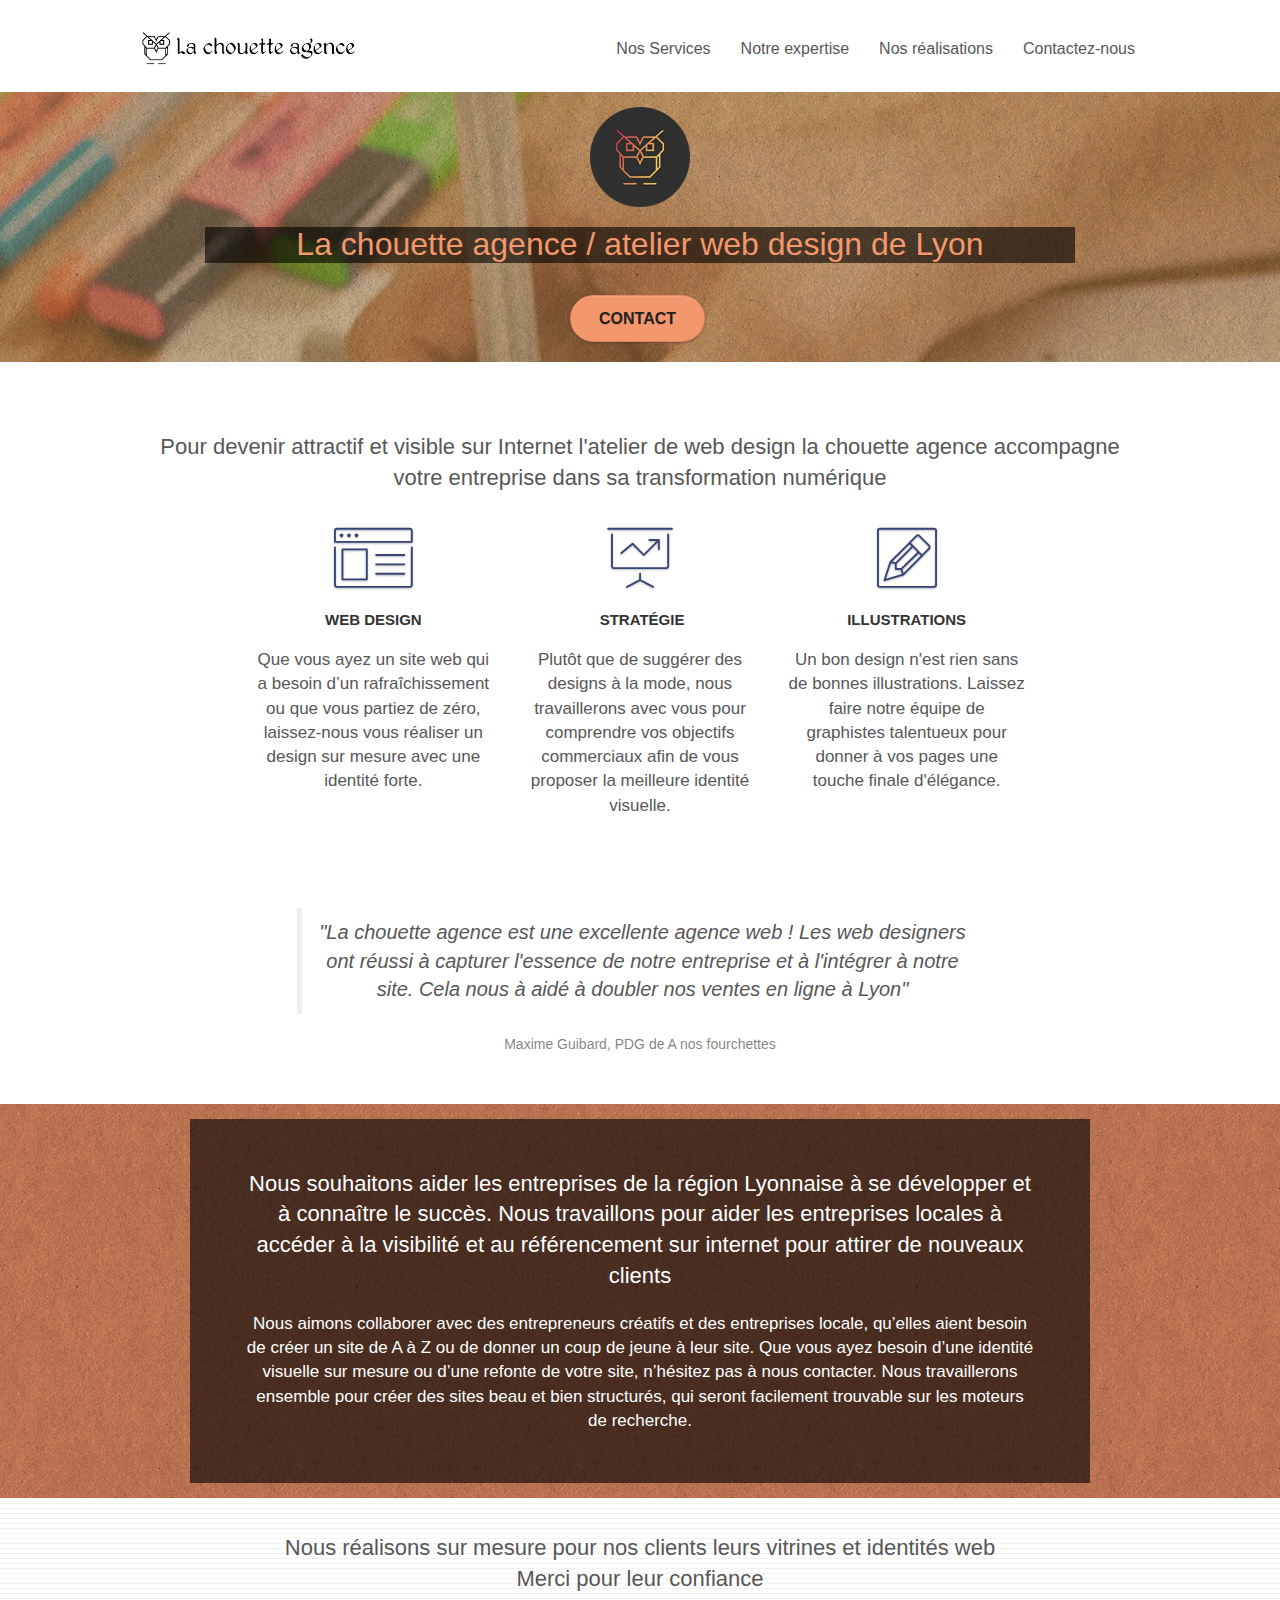
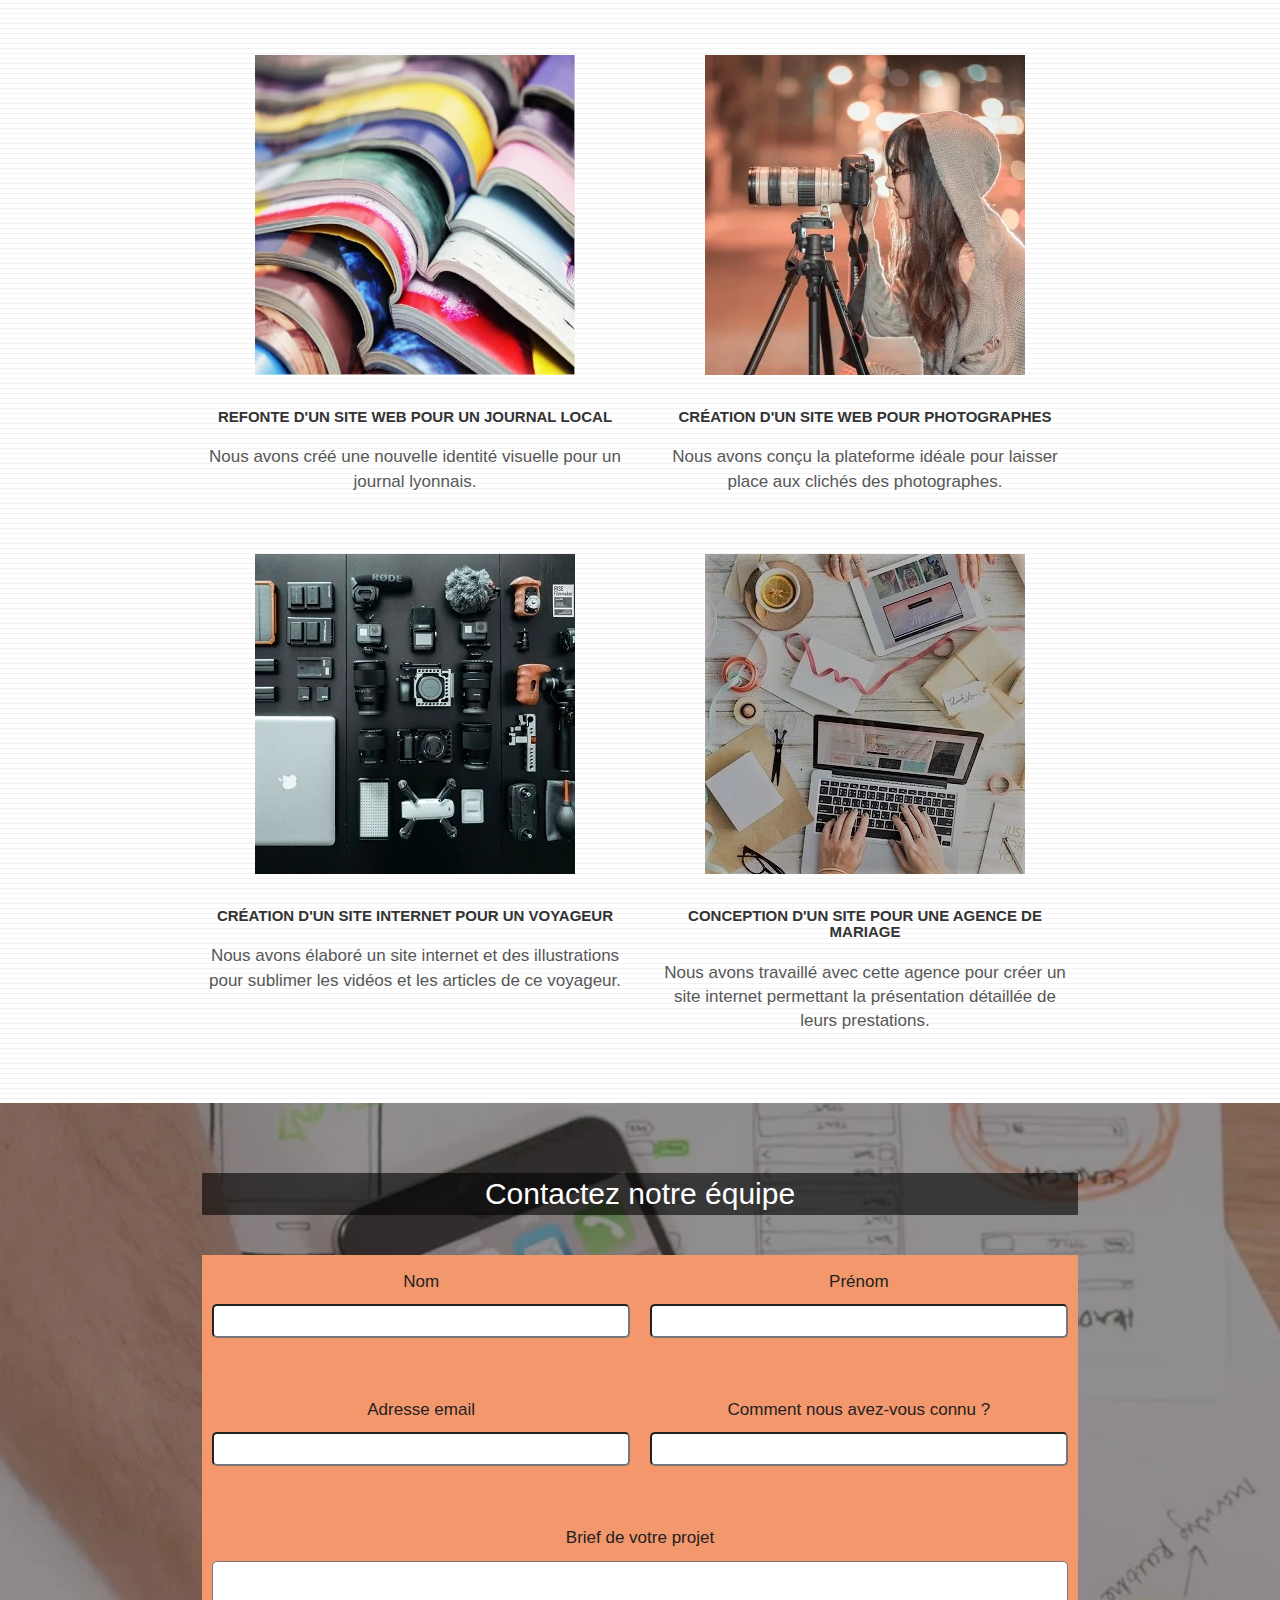
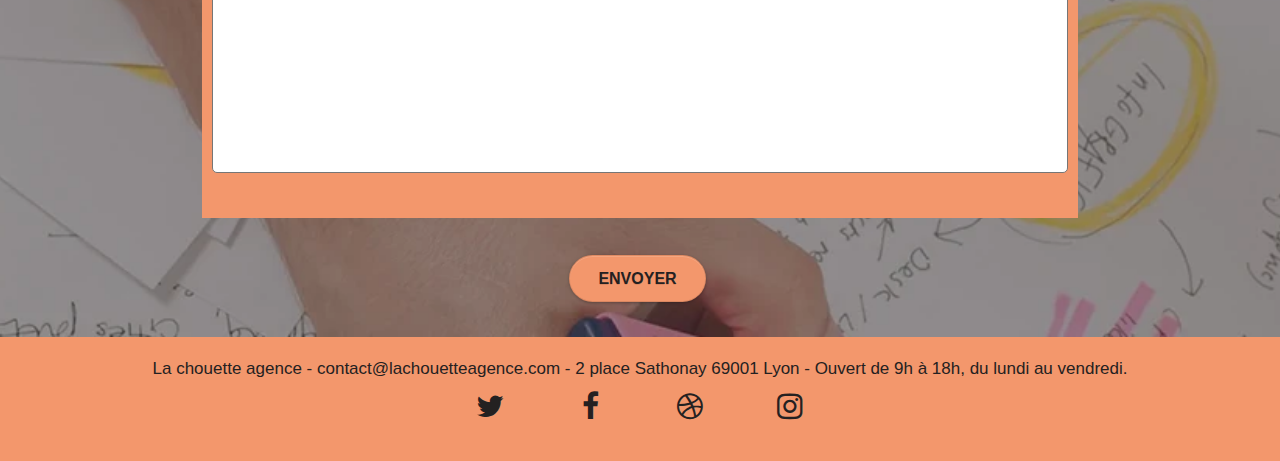
==== index.html @ 7db6801b "Ajout balise meta robots" ====
<!doctype html>
<html lang="fr">

<head>
    <meta charset="utf-8">
    <meta name="viewport" content="width=device-width, initial-scale=1.0, viewport-fit=cover">

    <meta name="robots" content="follow,index" />

    <title>Atelier web à Lyon : création site internet, marketing, design | La chouette agence </title>
    <meta name="description"
        content="Votre site web sur mesure , à Lyon la chouette agence vous accompagne et vous propose sont expertise en développement Web, design, référencement et visibilité ">

    <link rel="shortcut icon" type="image/webp" href="favicon.webp">

    <link rel="stylesheet" type="text/css" href="./css/bootstrap.css">
    <link rel="stylesheet" type="text/css" href="style.css">
    <link rel="stylesheet" type="text/css" href="./css/font-awesome.css">
    <link rel="stylesheet" type="text/css" href="./css/et-line.css">


    <script src="./js/jquery-2.1.0.js"></script>
    <script src="./js/bootstrap.js"></script>
    <script src="./js/blocs.js"></script>
    <script src="./js/jquery.touchSwipe.js" defer></script>
    <script src="./js/gmaps.js"></script>

    <!-- Analytics -->

    <!-- Global site tag (gtag.js) - Google Analytics -->
    <script async src="https://www.googletagmanager.com/gtag/js?id=G-43SHN3PH8V"></script>
    <script>
        window.dataLayer = window.dataLayer || [];
        function gtag() { dataLayer.push(arguments); }
        gtag('js', new Date());

        gtag('config', 'G-43SHN3PH8V');
    </script>
    <!-- Analytics END -->

</head>

<body>
    <!-- Principal conteneur -->
    <div class="page-container">

        <!-- bloc-0 -->
        <header class="bloc bgc-white l-bloc " id="bloc-0">
            <div class="container bloc-sm">

                <nav class="navbar row">
                    <div class="navbar-header">
                        <a class="navbar-brand" href="index.html"><img src="img/la-chouette-agence.webp"
                                alt="paris web design logo agence web meilleure agence" width="215" height="40" /></a>
                        <button id="nav-toggle" type="button" class="ui-navbar-toggle navbar-toggle"
                            data-toggle="collapse" data-target=".navbar-1">
                            <span class="sr-only">Toggle navigation</span><span class="icon-bar"></span><span
                                class="icon-bar"></span><span class="icon-bar"></span>
                        </button>
                    </div>
                    <div class="collapse navbar-collapse navbar-1 special-dropdown-nav">
                        <ul class="site-navigation nav navbar-nav">
                            <li>
                                <a href="#bloc-2-services">Nos Services</a>
                            </li>
                            <li>
                                <a href="#bloc-3-what-i-do">Notre expertise</a>
                            </li>
                            <li>
                                <a href="#bloc-4-portfolio">Nos réalisations</a>
                            </li>
                            <li>
                                <a href="#bloc-5-cta">Contactez-nous</a>
                            </li>
                        </ul>
                    </div>
                </nav>
            </div>
        </header>
        <!-- bloc-0 END -->

        <!-- bloc-1-presentation -->
        <section
            class="bloc tc-white bgc-atomic-tangerine bg-presentation d-bloc bloc-bg-texture texture-paper b-parallax"
            id="bloc-1-hero">
            <div class="container bloc-lg">
                <div class="row tight-width-whitespace">
                    <div class="col-sm-12">
                        <img src="img/logo.webp" class="center-block image-resize-mode" width="100" height="100"
                            alt="La chouette agence, agence web paris, création logo paris" />
                        <h1 class="text-center hero-bloc-text tc-white ">
                            La chouette agence /
                            atelier web design de Lyon
                        </h1>
                        <div class="text-center">
                            <a href="#bloc-5-cta"
                                class="btn btn-lg btn-clean btn-rd cta-hero btn-atomic-tangerine">Contact</a>
                        </div>
                    </div>
                </div>
            </div>
        </section>
        <!-- bloc-1-presentation END -->

        <!-- bloc-2-services -->
        <section class="bloc bgc-white l-bloc" id="bloc-2-services">
            <div class="container bloc-md">
                <div class="row">
                    <div class="col-sm-12 text-center">
                        <h2>Pour devenir <strong>attractif et visible sur Internet</strong> l'atelier de web design la
                            chouette agence
                            accompagne votre entreprise dans sa <strong>transformation numérique</strong></h2>
                    </div>
                </div>
                <div class="row voffset-lg med-width-whitespace">
                    <div class="col-sm-4">
                        <div class="text-center">
                            <span class="et-icon-browser sm-shadow icon-dark-slate-blue icons icon-lg"></span>
                        </div>
                        <h3 class="mg-md text-center">
                            Web design
                        </h3>
                        <p class="text-center ">
                            Que vous ayez un site web qui a besoin d&rsquo;un rafraîchissement ou que vous partiez de
                            zéro, laissez-nous vous réaliser un <strong>design sur mesure</strong> avec une identité
                            forte.
                        </p>
                    </div>
                    <div class="col-sm-4">
                        <div class="text-center">
                            <span class="et-icon-presentation sm-shadow icon-dark-slate-blue icons icon-lg"></span>
                        </div>
                        <h3 class="mg-md text-center">
                            &nbsp;Stratégie
                        </h3>
                        <p class="text-center ">
                            Plutôt que de suggérer des designs à la mode, nous travaillerons avec vous pour comprendre
                            vos objectifs commerciaux afin de vous proposer la <strong>meilleure identité
                                visuelle.</strong><br>
                        </p>
                    </div>
                    <div class="col-sm-4">
                        <div class="text-center">
                            <span class="et-icon-edit sm-shadow icon-dark-slate-blue icons icon-lg"></span>
                        </div>
                        <h3 class="mg-md text-center">
                            Illustrations
                        </h3>
                        <p class="text-center ">
                            Un bon design n'est rien sans de bonnes illustrations. Laissez faire notre équipe de
                            graphistes talentueux pour donner à vos pages une touche finale d'élégance.
                        </p>
                    </div>
                </div>
                <figure class="row voffset-lg voffset">
                    <blockquote class="col-xs-12 col-md-8 col-md-offset-2 text-center">
                        <p>
                            "La chouette agence est une excellente agence web ! Les web designers ont réussi à capturer
                            l'essence de notre entreprise et à l'intégrer à notre site. Cela nous à aidé à <strong>
                                doubler nos
                                ventes
                                en ligne </strong>à Lyon"
                        </p>
                    </blockquote>
                    <figcaption class="col-xs-12 col-md-8 col-md-offset-2 text-center">Maxime Guibard, PDG de A nos
                        fourchettes</figcaption>
                </figure>
            </div>
        </section>
        <!-- bloc-2-services END -->

        <!-- bloc-3-what-i-do -->
        <section
            class="bloc tc-white bgc-atomic-tangerine bg-presentation d-bloc bloc-bg-texture texture-paper b-parallax"
            id="bloc-3-what-i-do">
            <div class="container bloc-lg">
                <div class="row tight-width-whitespace black-background">
                    <div class="col-sm-12">
                        <h2 class="mg-md text-center white">
                            Nous souhaitons aider les entreprises de la <strong>région Lyonnaise</strong> à se
                            développer et à connaître
                            le succès. Nous travaillons pour aider les entreprises locales à accéder à la <strong>
                                visibilité et
                                au référencement sur internet
                            </strong> pour attirer de nouveaux clients
                            <br>
                        </h2>
                        <p class="text-center white">
                            Nous aimons collaborer avec des entrepreneurs créatifs et des entreprises locale, qu’elles
                            aient besoin de créer un site de A à Z ou de donner un coup de jeune à leur site. Que vous
                            ayez besoin d’une<strong> identité visuelle sur mesure</strong> ou d’une refonte de votre
                            site, n’hésitez pas à
                            nous contacter. Nous travaillerons ensemble pour créer des sites beau et bien structurés,
                            qui seront facilement trouvable sur les moteurs de recherche.
                        </p>
                    </div>
                </div>
            </div>
        </section>
        <!-- bloc-3-what-i-do END -->

        <!-- bloc-4-portfolio -->
        <section class="bloc bgc-white bg-lines-h2-bg bg-repeat l-bloc" id="bloc-4-portfolio">
            <div class="container bloc-lg">
                <div class="row">
                    <div class="col-sm-12 text-center">
                        <h2>Nous réalisons sur mesure pour nos clients leurs vitrines et identités web
                            <br />
                            Merci pour leur confiance
                        </h2>
                    </div>
                </div>
                <div class="row tight-width-whitespace portfolio-row">
                    <div class="col-sm-6">
                        <a href="#" data-lightbox="img/1.webp" data-gallery-id="gallery-1"
                            data-caption="Refonte d'un site web pour un journal local" data-frame="snapshot-lb"><img
                                src="img/portfolio01.webp" loading="lazy"
                                alt="paris web design logo agence web meilleure agence et refonte site web journal"
                                class="img-responsive portfolio-thumb" width="320" height="320" /></a>
                        <h3 class="mg-md text-center">
                            Refonte d'un site web pour un journal local
                        </h3>
                        <p class="text-center">
                            Nous avons créé une nouvelle identité visuelle pour un journal lyonnais.
                        </p>
                    </div>
                    <div class="col-sm-6">
                        <a href="#" data-lightbox="img/2.webp" data-gallery-id="gallery-1"
                            data-caption="Création d'un site web pour photographes" data-frame="snapshot-lb">
                            <img src="img/portfolio02.webp" class="img-responsive portfolio-thumb" loading="lazy"
                                alt="paris web design logo agence web meilleure agence, Création d'un site web pour photographes"
                                width="320" height="320" /></a>
                        <h3 class="mg-md text-center">
                            Création d'un site web pour photographes
                        </h3>
                        <p class="text-center">
                            Nous avons conçu la plateforme idéale pour laisser place aux clichés des photographes.
                        </p>
                    </div>
                </div>
                <div class="row tight-width-whitespace portfolio-row">
                    <div class="col-sm-6">
                        <a href="#" data-lightbox="img/3.webp" data-gallery-id="gallery-1"
                            data-caption="Création d'un site internet pour un voyageur" data-frame="snapshot-lb"><img
                                src="img/portfolio03.webp" class="img-responsive portfolio-thumb" loading="lazy"
                                alt="paris web design logo agence web meilleure agence, Création d'un site web pour voyageur"
                                width="320" height="320" /></a>
                        <h3 class="mg-md text-center">
                            Création d'un site internet pour un voyageur
                        </h3>
                        <p class="text-center">
                            Nous avons élaboré un site internet et des illustrations pour sublimer les vidéos et les
                            articles de ce voyageur.
                        </p>
                    </div>
                    <div class="col-sm-6">
                        <a href="#" data-lightbox="img/4.webp" data-gallery-id="gallery-1"
                            data-caption="Conception d'un site pour une agence de mariage" data-frame="snapshot-lb"><img
                                src="img/portfolio04.webp" class="img-responsive portfolio-thumb" loading="lazy"
                                alt="paris web design logo agence web meilleure agence, Création d'un site web pour agence de mariage"
                                width="320" height="320" /></a>
                        <h3 class="mg-md text-center">
                            Conception d'un site pour une agence de mariage
                        </h3>
                        <p class="text-center">
                            Nous avons travaillé avec cette agence pour créer un site internet permettant la
                            présentation détaillée de leurs prestations.
                        </p>
                    </div>
                </div>
            </div>
        </section>
        <!-- bloc-4-portfolio END -->

        <!-- bloc-5-cta -->
        <div class="bloc bgc-dark-slate-blue bg-banniere d-bloc " id="bloc-5-cta">
            <div class="container bloc-lg">
                <div class="row">
                    <form action="#" class="contact">
                        <h2 class="contact-title">Contactez notre équipe</h2>
                        <div class="form-grid">
                            <div>
                                <label for="name" class="grey">Nom</label>
                                <input type="text" id="name" />
                            </div>
                            <div>
                                <label for="firstname" i class="grey">Prénom</label>
                                <input type="text" id="firstname" />
                            </div>
                            <div>
                                <label for="mail" class="grey">Adresse email</label>
                                <input type="email" name="mail" id="mail" />
                            </div>
                            <div>
                                <label for="question" class="grey">Comment nous avez-vous connu ?</label>
                                <input type="text" id="question" />
                            </div>
                            <div class="textarea">
                                <label for="message" class="grey">Brief de votre projet</label>
                                <textarea name="message" id="message" cols="30" rows="10"></textarea>
                            </div>

                        </div>
                        <input type="submit" value="Envoyer"
                            class="btn btn-lg btn-clean btn-rd cta-hero btn-atomic-tangerine" />
                    </form>
                </div>
            </div>
        </div>
        <!-- bloc-5-cta END -->

        <!-- Footer - bloc-8 -->
        <footer class="bloc bgc-atomic-tangerine d-bloc" id="bloc-8">
            <div class="container bloc-sm">
                <div class="row">
                    <div class="col-sm-12">
                        <p class="text-center grey">
                            La chouette agence - contact@lachouetteagence.com - 2 place Sathonay 69001 Lyon - Ouvert de
                            9h à 18h, du lundi
                            au vendredi.<br>
                        </p>
                        <div class="row row-no-gutters social grey">
                            <div class="col-sm-3">
                                <div class="text-center">
                                    <a class="social" href="https://twitter.com/chouette_agence"><span
                                            class="fa fa-twitter icon-md grey"></span></a>
                                </div>
                            </div>
                            <div class="col-sm-3">
                                <div class="text-center">
                                    <a class="social"
                                        href="https://www.facebook.com/La-Chouette-Agence-101700188845251"><span
                                            class="fa fa-facebook icon-md grey"></span></a>
                                </div>
                            </div>
                            <div class="col-sm-3">
                                <div class="text-center">
                                    <a class="social" href="https://dribbble.com/La-Chouette-Agence/about"><span
                                            class="fa fa-dribbble icon-md grey"></span></a>
                                </div>
                            </div>
                            <div class="col-sm-3">
                                <div class="text-center">
                                    <a class="social" href="https://www.instagram.com/la_chouette_agence/"><span
                                            class="fa fa-instagram icon-md grey"></span></a>
                                </div>
                            </div>
                        </div>

                    </div>
                </div>
            </div>
        </footer>
        <!-- Footer - bloc-8 END -->

    </div>
    <!-- Principal conteneur END -->


</body>

</html>
---- style.css ----
body {
  margin: 0;
  padding: 0;
  background: #fff;
  overflow-x: hidden;
  -webkit-font-smoothing: antialiased;
  -moz-osx-font-smoothing: grayscale;
}
strong {
  font-weight: normal;
}

/*----------  formulaire  ----------*/
.contact-title {
  text-align: center;
  font-size: 3rem;
  background-color: rgba(0, 0, 0, 0.6);
  color: white !important;
  margin: 40px auto;
  width: 85%;
}

.contact {
  text-align: center;
  padding: 15px 0;
  width: 100%;
}
.form-grid {
  display: grid;
  grid-template-columns: 50% 50%;
  grid-template-areas:
    "input1 input2"
    "input3 input4"
    "textarea textarea";
  width: 85%;
  gap: 20px;
  margin: 15px auto;
  padding: 15px 30px 0 10px;
  background-color: #f3976c;
  z-index: 999;
}

.textarea {
  grid-area: textarea;
}
label {
  font-weight: 600;
  font-size: 1.7rem;
}
label:hover {
  cursor: pointer;
}
input[type="text"],
input[type="email"],
textarea {
  width: 100%;
  margin: 5px 0 40px;
  outline: none;
  border-radius: 5px;
  color: black;
  padding: 5px;
}
textarea {
  resize: none;
}
input[type="text"]:focus,
input[type="email"]:focus,
textarea:focus {
  border: 1px solid #333333;
}
@media (max-width: 767px) {
  .form-grid {
    display: grid;
    grid-template-columns: 1fr;
    grid-template-areas: none;
    gap: 0;
    padding-right: 12px;
  }
  .textarea {
    grid-area: auto;
  }
}

a,
button {
  transition: all 0.3s ease-in-out;
  outline: none !important;
}

a:hover {
  text-decoration: none;
  cursor: pointer;
  transform: scale(1.1);
}

#page-loading-blocs-notifaction {
  position: fixed;
  top: 0;
  bottom: 0;
  width: 100%;
  z-index: 100000;
  background: #ffffff url("img/pageload-spinner.gif") no-repeat center center;
}

.bloc {
  width: 100%;
  clear: both;
  background: 50% 50% no-repeat;
  padding: 0 50px;
  -webkit-background-size: cover;
  -moz-background-size: cover;
  -o-background-size: cover;
  background-size: cover;
  position: relative;
}

.bloc .container {
  padding-left: 0;
  padding-right: 0;
}

.bloc-lg {
  padding: 15px 50px;
}

.bloc-md {
  padding: 50px;
}

.bloc-sm {
  padding: 20px 50px;
}

.bg-center,
.bg-l-edge,
.bg-r-edge,
.bg-t-edge,
.bg-b-edge,
.bg-tl-edge,
.bg-bl-edge,
.bg-tr-edge,
.bg-br-edge,
.bg-repeat {
  -webkit-background-size: auto !important;
  -moz-background-size: auto !important;
  -o-background-size: auto !important;
  background-size: auto !important;
}

.bg-repeat {
  background: repeat;
}

.bg-t-edge {
  background: top no-repeat;
}

.bloc-bg-texture::before {
  content: "";
  background-size: 2px 2px;
  position: absolute;
  top: 0;
  bottom: 0;
  left: 0;
  right: 0;
}

.texture-paper::before {
  background: url("img/texture-paper.webp");
  background-size: 280px 280px;
}

.b-parallax {
  background-attachment: fixed;
}

.d-bloc {
  color: rgba(255, 255, 255, 0.7);
}

.d-bloc button:hover {
  color: rgba(255, 255, 255, 0.9);
}

.d-bloc .icon-round,
.d-bloc .icon-square,
.d-bloc .icon-rounded,
.d-bloc .icon-semi-rounded-a,
.d-bloc .icon-semi-rounded-b {
  border-color: rgba(255, 255, 255, 0.9);
}

.d-bloc .divider-h span {
  border-color: rgba(255, 255, 255, 0.2);
}

.d-bloc .a-btn,
.d-bloc .navbar a,
.d-bloc .navbar-brand,
.d-bloc a .icon-sm,
.d-bloc a .icon-md,
.d-bloc a .icon-lg,
.d-bloc a .icon-xl,
.d-bloc h1 a,
.d-bloc h2 a,
.d-bloc h3 a,
.d-bloc h4 a,
.d-bloc h5 a,
.d-bloc h6 a,
.d-bloc p a {
  color: rgba(255, 255, 255, 0.6);
}

.d-bloc .a-btn:hover,
.d-bloc .navbar a:hover,
.d-bloc .navbar-brand:hover,
.d-bloc a:hover .icon-sm,
.d-bloc a:hover .icon-md,
.d-bloc a:hover .icon-lg,
.d-bloc a:hover .icon-xl,
.d-bloc h1 a:hover,
.d-bloc h2 a:hover,
.d-bloc h3 a:hover,
.d-bloc h4 a:hover,
.d-bloc h5 a:hover,
.d-bloc h6 a:hover,
.d-bloc p a:hover {
  color: rgba(255, 255, 255, 1);
}

.d-bloc .navbar-toggle .icon-bar {
  background: rgba(255, 255, 255, 1);
}

.d-bloc .btn-wire,
.d-bloc .btn-wire:hover {
  color: rgba(255, 255, 255, 1);
  border-color: rgba(255, 255, 255, 1);
}

.d-bloc .panel {
  color: rgba(0, 0, 0, 0.5);
}

.d-bloc .panel button:hover {
  color: rgba(0, 0, 0, 0.7);
}

.d-bloc .panel icon {
  border-color: rgba(0, 0, 0, 0.7);
}

.d-bloc .panel .divider-h span {
  border-color: rgba(0, 0, 0, 0.1);
}

.d-bloc .panel .a-btn {
  color: rgba(0, 0, 0, 0.6);
}

.d-bloc .panel .a-btn:hover {
  color: rgba(0, 0, 0, 1);
}

.d-bloc .panel .btn-wire,
.d-bloc .panel .btn-wire:hover {
  color: rgba(0, 0, 0, 0.7);
  border-color: rgba(0, 0, 0, 0.3);
}

.d-bloc .panel,
.l-bloc {
  color: rgba(0, 0, 0, 0.5);
}

.d-bloc .panel button:hover,
.l-bloc button:hover {
  color: rgba(0, 0, 0, 0.7);
}

.l-bloc .icon-round,
.l-bloc .icon-square,
.l-bloc .icon-rounded,
.l-bloc .icon-semi-rounded-a,
.l-bloc .icon-semi-rounded-b {
  border-color: rgba(0, 0, 0, 0.7);
}

.d-bloc .panel .divider-h span,
.l-bloc .divider-h span {
  border-color: rgba(0, 0, 0, 0.1);
}

.d-bloc .panel .a-btn,
.l-bloc .a-btn,
.l-bloc .navbar a,
.l-bloc .navbar-brand,
.l-bloc a .icon-sm,
.l-bloc a .icon-md,
.l-bloc a .icon-lg,
.l-bloc a .icon-xl,
.l-bloc h1 a,
.l-bloc h2 a,
.l-bloc h3 a,
.l-bloc h4 a,
.l-bloc h5 a,
.l-bloc h6 a,
.l-bloc p a {
  color: rgba(0, 0, 0, 0.6);
}

.d-bloc .panel .a-btn:hover,
.l-bloc .a-btn:hover,
.l-bloc .navbar a:hover,
.l-bloc .navbar-brand:hover,
.l-bloc a:hover .icon-sm,
.l-bloc a:hover .icon-md,
.l-bloc a:hover .icon-lg,
.l-bloc a:hover .icon-xl,
.l-bloc h1 a:hover,
.l-bloc h2 a:hover,
.l-bloc h3 a:hover,
.l-bloc h4 a:hover,
.l-bloc h5 a:hover,
.l-bloc h6 a:hover,
.l-bloc p a:hover {
  color: rgba(0, 0, 0, 1);
}

.l-bloc .navbar-toggle .icon-bar {
  color: rgba(0, 0, 0, 0.6);
}

.d-bloc .panel .btn-wire,
.d-bloc .panel .btn-wire:hover,
.l-bloc .btn-wire,
.l-bloc .btn-wire:hover {
  color: rgba(0, 0, 0, 0.7);
  border-color: rgba(0, 0, 0, 0.3);
}

.voffset {
  margin-top: 30px;
}

.voffset-lg {
  margin-top: 80px;
}

.row-no-gutters {
  margin-right: 0;
  margin-left: 0;
}

.row.row-no-gutters > [class^="col-"],
.row.row-no-gutters > [class*=" col-"] {
  padding-right: 0;
  padding-left: 0;
}

#bloc-1-hero h1 {
  font-size: 32px;
  background-color: rgba(0, 0, 0, 0.6);
}

.navbar {
  margin-bottom: 0;
  z-index: 1;
}

.navbar-brand {
  height: auto;
  padding: 3px 15px;
  font-size: 25px;
  font-weight: normal;
  font-weight: 600;
  line-height: 44px;
}

.navbar-brand img {
  max-height: 200px;
  margin: 0 5px 0 0;
  display: inline;
}

.navbar-brand img[src$="svg"] {
  min-width: 100px;
}

.nav-center .navbar-brand img {
  margin: 0;
}

.navbar .nav {
  padding-top: 2px;
  margin-right: -16px;
  float: right;
  z-index: 1;
}

.nav > li {
  float: left;
  margin-top: 4px;
  font-size: 16px;
}

.navbar-nav .open .dropdown-menu > li > a {
  text-align: inherit;
}

.nav > li a:hover,
.nav > li a:focus {
  background: transparent;
}

.navbar-toggle {
  margin: 10px 10px 0 0;
  border: 0px;
}

.navbar-toggle:hover {
  background: transparent !important;
}

.navbar-toggle .icon-bar {
  background-color: rgba(0, 0, 0, 0.5);
  width: 26px;
}

.nav-invert .navbar .nav {
  float: left;
}

.nav-invert .navbar-header,
.nav-invert .navbar-brand {
  float: right;
  position: relative;
  z-index: 2;
}

@media (min-width: 768px) {
  .site-navigation {
    position: absolute;
    top: 50%;
    right: 20px;
    transform: translate(0, -50%);
    -webkit-transform: translateY(-50%);
  }
  .nav > li .dropdown-menu a,
  .nav > li .dropdown-menu a:hover {
    color: #484848;
  }
  .nav-invert .site-navigation {
    left: 0;
    right: 0;
  }
  .nav-center {
    text-align: center;
  }
  .nav-center .navbar-header {
    width: 100%;
  }
  .nav-center .navbar-header,
  .nav-center .navbar-brand,
  .nav-center .nav > li {
    float: none;
    display: inline-block;
  }
  .nav-center .site-navigation {
    position: relative;
    width: 100%;
    right: 0;
    margin-right: 0px;
    margin-top: 20px;
  }
  .nav-center.mini-nav .navbar-toggle {
    float: none;
    margin: 10px auto 0;
  }
}

.nav > li > .dropdown a {
  background: none !important;
  display: block;
  padding: 14px 15px;
}

nav .caret {
  margin: 0 5px;
}

.dropdown-menu .dropdown-menu {
  top: -8px;
  left: 100%;
}

.dropdown-menu .dropmenu-flow-right {
  top: 100%;
  left: 0;
  margin-left: -1px;
  border-top-left-radius: 0;
  border-top-right-radius: 0;
}

.dropdown-menu .dropdown span {
  border: 4px solid black;
  border-top-color: transparent;
  border-right-color: transparent;
  border-bottom-color: transparent;
  margin: 6px -5px 0 0 !important;
  float: right;
}

.mg-md {
  margin-top: 10px;
  margin-bottom: 20px;
}

.mg-lg {
  margin-top: 10px;
  margin-bottom: 40px;
}

.btn {
  margin: 0 5px 5px 0;
}

.btn.pull-right {
  margin: 0 0 5px 5px;
}

.btn-d,
.btn-d:hover,
.btn-d:focus {
  color: #fff;
  background: rgba(0, 0, 0, 0.3);
}

button {
  outline: none !important;
}

.btn-rd {
  border-radius: 40px;
}

.btn-clean {
  border: 1px solid rgba(0, 0, 0, 0.08);
  border-bottom-color: rgba(0, 0, 0, 0.1);
  text-shadow: 0 1px 0 rgba(0, 0, 1, 0.1);
  box-shadow: 0 1px 3px rgba(0, 0, 1, 0.25),
    inset 0 1px 0 0 rgba(255, 255, 255, 0.15);
}

.icon-md {
  font-size: 30px !important;
  margin-bottom: 20px;
}

.icon-lg {
  font-size: 60px !important;
}

.sm-shadow {
  text-shadow: 0 1px 2px rgba(0, 0, 0, 0.3);
}

.panel-sq,
.panel-sq .panel-heading,
.panel-sq .panel-footer {
  border-radius: 0;
}

.panel-rd {
  border-radius: 30px;
}

.panel-rd .panel-heading {
  border-radius: 29px 29px 0 0;
}

.panel-rd .panel-footer {
  border-radius: 0 0 29px 29px;
}

.form-control {
  border-color: rgba(0, 0, 0, 0.1);
  box-shadow: none;
}

.scrollToTop {
  width: 40px;
  height: 40px;
  position: fixed;
  bottom: 20px;
  right: 20px;
  opacity: 0;
  z-index: 500;
  transition: all 0.3s ease-in-out;
}

.scrollToTop span {
  margin-top: 6px;
}

.showScrollTop {
  font-size: 14px;
  opacity: 1;
}

a[data-lightbox] {
  position: relative;
  display: flex;
  justify-content: center;
  text-align: center;
}

a[data-lightbox]:hover::before {
  content: "+";
  font-family: "HelveticaNeue-Light", "Helvetica Neue Light", "Helvetica Neue",
    Helvetica, Arial;
  font-size: 32px;
  width: 50px;
  height: 50px;
  margin-left: -25px;
  border-radius: 50%;
  background: rgba(0, 0, 0, 0.6);
  color: #fff;
  font-weight: 100;
  z-index: 1;
  position: absolute;
  top: 50%;
  transform: translateY(-50%);
  -webkit-transform: translateY(-50%);
}

a[data-lightbox]:hover img {
  opacity: 0.6;
  -webkit-animation-fill-mode: none;
  animation-fill-mode: none;
}

#lightbox-modal {
  display: flex;
  align-items: center;
}

#lightbox-modal .modal-dialog {
  width: 90%;
  max-width: 900px;
  margin: 0 auto 0;
}

#lightbox-modal .modal-dialog img {
  max-height: 90vh;
  margin: 0 auto;
}

.lightbox-caption {
  padding: 20px;
  color: #fff;
  background: rgba(0, 0, 0, 0.5);
  position: absolute;
  left: 15px;
  right: 15px;
  bottom: 5px;
}

.close-lightbox {
  color: #fff;
  font-size: 30px;
  position: absolute;
  top: 20px;
  right: 20px;
  z-index: 20;
  background: rgba(0, 0, 0, 0.5);
  border: none;
  line-height: 30px;
  padding: 0 9px 5px;
  opacity: 0.3;
}

.close-lightbox:hover,
.next-lightbox:hover,
.prev-lightbox:hover {
  opacity: 1;
  color: #fff;
}

.next-lightbox,
.prev-lightbox {
  font-size: 20px;
  color: rgba(255, 255, 255, 0.9);
  background: rgba(0, 0, 0, 0.5);
  transition: all 0.2s ease-in-out;
  position: absolute;
  top: 45%;
  z-index: 1;
  opacity: 0.4;
}

.next-lightbox {
  padding: 6px 8px 1px 13px;
  right: 25px;
}

.prev-lightbox {
  padding: 6px 13px 1px 10px;
  left: 25px;
}

.snapshot-lb .modal-body {
  padding-bottom: 45px;
}

.snapshot-lb .lightbox-caption {
  padding: 0;
  color: rgba(0, 0, 0, 0.5);
  background: none;
}

h1,
h2,
h3,
h4,
h5,
h6,
p,
label,
.btn,
a {
  font-family: "helvetica";
  font-weight: 400;
  color: #575757 !important;
}

.container {
  max-width: 1000px;
}

.hero-bloc-text {
  font-size: 38px;
}

.hero-bloc-text-sub {
  font-size: 36px;
}

.statement-bloc-text {
  line-height: 26px;
  font-style: italic;
  font-size: 20px;
  text-align: center;
  font-weight: lighter;
  max-width: 520px;
  margin: auto auto auto auto;
}

p {
  font-size: 1.7rem;
}

/*----------  taille texte citation  ----------*/
blockquote p {
  font-size: 2rem;
  font-style: italic;
}

.tight-width-whitespace {
  max-width: 900px;
  margin: auto auto auto auto;
}

.h1 {
  font-size: 20px;
  font-family: "Open Sans";
}

.cta-hero {
  margin-top: 22px;
  color: #ffffff !important;
  text-transform: uppercase;
  padding: 12px 28px 12px 28px;
  font-size: 16px;
  font-weight: 700;
}

.social {
  max-width: 400px;
  margin: auto auto auto auto;
}
.social .text-center {
  transition: all 200ms;
  cursor: pointer;
}
.social .text-center:hover {
  transform: scale(1.3);
}

h2 {
  font-size: 22px;
  line-height: 1.4em;
}

h3 {
  font-size: 15px;
  text-transform: uppercase;
  font-weight: 700;
  color: #333333 !important;
}

.med-width-whitespace {
  max-width: 800px;
  margin: auto auto auto auto;
  box-shadow: 0px 0px 0px #000000;
}

h1 {
  color: #333333 !important;
}

h4 {
  color: #333333 !important;
}

.icons {
  margin-bottom: 14px;
  margin-top: 24px;
}

.white {
  color: #ffffff !important;
}

.grey {
  color: #242121 !important;
}

.portfolio-thumb {
  margin-bottom: 24px;
}

.portfolio-row {
  margin-bottom: 44px;
  margin-top: 50px;
}

.avatar {
  box-shadow: 0px 4px 9px rgba(0, 0, 0, 0.3);
}

.black-background {
  background-color: rgba(0, 0, 0, 0.6);
  padding: 40px 40px 40px 40px;
}

.bold-link {
  font-weight: 900;
  text-decoration: underline !important;
}

.bgc-white {
  background-color: #ffffff;
}

.bgc-dark-slate-blue {
  background-color: #364577;
}

.bgc-atomic-tangerine {
  background-color: #f3976c;
}

.tc-white {
  color: #f3976c !important;
}

.btn-atomic-tangerine {
  background: #f3976c;
  color: #242121 !important;
}

.btn-atomic-tangerine:hover {
  background: #c27956 !important;
  color: #242121 !important;
}

.ltc-white {
  color: #ffffff !important;
}

.ltc-white:hover {
  color: #cccccc !important;
}

.ltc-atomic-tangerine {
  color: #f3976c !important;
}

.ltc-atomic-tangerine:hover {
  color: #c27956 !important;
}

.icon-dark-slate-blue {
  color: #364577 !important;
  border-color: #364577 !important;
}

.bg-dots-bg {
  background-image: url("img/dots-bg.webp");
}

.bg-lines-h2-bg {
  background-image: url("img/lines-h2-bg.webp");
}

.bg-banniere {
  background-image: url("img/la-chouette-agence-banniere-MOD.webp"); /* Reduction de la résolution de la bannière */
}

.bg-presentation {
  background-image: url("img/image-de-presentation.webp");
}

@media (max-width: 1024px) {
  .bloc {
    padding-left: 20px;
    padding-right: 20px;
  }
  .bloc.full-width-bloc,
  .bloc-tile-2.full-width-bloc .container,
  .bloc-tile-3.full-width-bloc .container,
  .bloc-tile-4.full-width-bloc .container {
    padding-left: 0;
    padding-right: 0;
  }
}

@media (max-width: 992px) and (min-width: 768px) {
  .navbar .nav {
    max-width: 80%;
  }
  .nav-center.navbar .nav {
    max-width: 100%;
  }
}

@media only screen and (min-device-width: 768px) and (max-device-width: 1024px) and (orientation: landscape) {
  .b-parallax {
    background-attachment: scroll;
  }
}

@media only screen and (min-device-width: 1024px) and (max-device-width: 1366px) and (-webkit-min-device-pixel-ratio: 1.5) {
  .b-parallax {
    background-attachment: scroll;
  }
}

@media (max-width: 991px) {
  .container {
    width: 100%;
  }
  .b-parallax {
    background-attachment: scroll;
  }
  .page-container,
  #hero-bloc {
    overflow-x: hidden;
    position: relative;
  }
  .bloc {
    padding-left: constant(safe-area-inset-left);
    padding-right: constant(safe-area-inset-right);
  }
  .bloc-group,
  .bloc-group .bloc {
    display: block;
    width: 100%;
  }
  .bloc-fill-screen .fill-bloc-top-edge,
  .bloc-fill-screen .fill-bloc-bottom-edge {
    padding: 0 20px;
    padding-left: constant(safe-area-inset-left);
    padding-right: constant(safe-area-inset-right);
  }
  .bg-presentation {
    background-image: url("img/image-de-presentation-MOD.webp"); /* Changement de la taille de l'image en dessous de 991px */
  }
}

@media (max-width: 767px) {
  .page-container {
    overflow-x: hidden;
    position: relative;
  }
  h1,
  h2,
  h3,
  h4,
  h5,
  h6,
  p,
  #disqus_thread {
    padding-left: 10px !important;
    padding-right: 10px !important;
  }
  .b-parallax {
    background-attachment: scroll;
  }
  .navbar .nav {
    padding-top: 0;
    border-top: 1px solid rgba(0, 0, 0, 0.2);
    float: none !important;
  }
  .navbar.row {
    margin-left: 0;
    margin-right: 0;
  }
  .site-navigation {
    position: inherit;
    transform: none;
    -webkit-transform: none;
    -ms-transform: none;
  }
  .nav > li {
    margin-top: 0;
    border-bottom: 1px solid rgba(0, 0, 0, 0.1);
    background: rgba(0, 0, 0, 0.05);
    text-align: left;
    padding-left: 15px;
    width: 100%;
  }
  .nav > li:hover {
    background: rgba(0, 0, 0, 0.08);
  }
  .dropdown .dropdown a .caret {
    float: none;
    margin: 5px 0 0 10px !important;
    border: 4px solid black;
    border-bottom-color: transparent;
    border-right-color: transparent;
    border-left-color: transparent;
  }
  #hero-bloc .navbar .nav {
    background: rgba(0, 0, 0, 0.8);
  }
  #hero-bloc .navbar .nav a {
    color: rgba(255, 255, 255, 0.6);
  }
  .hero {
    padding: 50px 0;
  }
  .hero-nav {
    left: -1px;
    right: -1px;
  }
  .navbar-collapse {
    padding: 0;
    overflow-x: hidden;
    -webkit-box-shadow: none;
    box-shadow: none;
  }
  .navbar-brand img {
    max-height: 40px;
    width: auto;
  }
  .nav-invert .navbar-header {
    float: none;
    width: 100%;
  }
  .nav-invert .navbar-toggle {
    float: left;
    margin-left: 10px;
  }
  .bloc {
    padding-left: 0;
    padding-right: 0;
  }
  .bloc-xxl,
  .bloc-xl,
  .bloc-lg {
    padding: 40px 0;
  }
  .bloc-sm,
  .bloc-md {
    padding-left: 0;
    padding-right: 0;
  }
  .bloc-tile-2 .container,
  .bloc-tile-3 .container,
  .bloc-tile-4 .container,
  .bloc-fill-screen .fill-bloc-top-edge,
  .bloc-fill-screen .fill-bloc-bottom-edge {
    padding-left: 0;
    padding-right: 0;
  }
  .a-block {
    padding: 0 10px;
  }
  .btn-dwn {
    display: none;
  }
  .voffset {
    margin-top: 5px;
  }
  .voffset-md {
    margin-top: 20px;
  }
  .voffset-lg {
    margin-top: 30px;
  }
  form {
    padding: 5px;
  }
  .close-lightbox {
    display: inline-block;
  }
  .blocsapp-device-iphone5 {
    background-size: 216px 425px;
    padding-top: 60px;
    width: 216px;
    height: 425px;
  }
  .blocsapp-device-iphone5 img {
    width: 180px;
    height: 320px;
  }
}

@media (max-width: 400px) {
  .bloc {
    padding-left: 0;
    padding-right: 0;
  }
}

@media (max-width: 767px) {
  .bloc-mob-center-text {
    text-align: center;
  }
}
---- css/et-line.css ----
@font-face {
    font-family: et-line;
    src: url(../fonts/et-line.eot);
    src: url(../fonts/et-line.eot?#iefix) format('embedded-opentype'), url(../fonts/et-line.woff) format('woff'), url(../fonts/et-line.ttf) format('truetype'), url(../fonts/et-line.svg#et-line) format('svg');
    font-weight: 400;
    font-style: normal
}

.et-icon-adjustments,
.et-icon-alarmclock,
.et-icon-anchor,
.et-icon-aperture,
.et-icon-attachment,
.et-icon-bargraph,
.et-icon-basket,
.et-icon-beaker,
.et-icon-bike,
.et-icon-book-open,
.et-icon-briefcase,
.et-icon-browser,
.et-icon-calendar,
.et-icon-camera,
.et-icon-caution,
.et-icon-chat,
.et-icon-circle-compass,
.et-icon-clipboard,
.et-icon-clock,
.et-icon-cloud,
.et-icon-compass,
.et-icon-desktop,
.et-icon-dial,
.et-icon-document,
.et-icon-documents,
.et-icon-download,
.et-icon-dribbble,
.et-icon-edit,
.et-icon-envelope,
.et-icon-expand,
.et-icon-facebook,
.et-icon-flag,
.et-icon-focus,
.et-icon-gears,
.et-icon-genius,
.et-icon-gift,
.et-icon-global,
.et-icon-globe,
.et-icon-googleplus,
.et-icon-grid,
.et-icon-happy,
.et-icon-hazardous,
.et-icon-heart,
.et-icon-hotairballoon,
.et-icon-hourglass,
.et-icon-key,
.et-icon-laptop,
.et-icon-layers,
.et-icon-lifesaver,
.et-icon-lightbulb,
.et-icon-linegraph,
.et-icon-linkedin,
.et-icon-lock,
.et-icon-magnifying-glass,
.et-icon-map,
.et-icon-map-pin,
.et-icon-megaphone,
.et-icon-mic,
.et-icon-mobile,
.et-icon-newspaper,
.et-icon-notebook,
.et-icon-paintbrush,
.et-icon-paperclip,
.et-icon-pencil,
.et-icon-phone,
.et-icon-picture,
.et-icon-pictures,
.et-icon-piechart,
.et-icon-presentation,
.et-icon-pricetags,
.et-icon-printer,
.et-icon-profile-female,
.et-icon-profile-male,
.et-icon-puzzle,
.et-icon-quote,
.et-icon-recycle,
.et-icon-refresh,
.et-icon-ribbon,
.et-icon-rss,
.et-icon-sad,
.et-icon-scissors,
.et-icon-scope,
.et-icon-search,
.et-icon-shield,
.et-icon-speedometer,
.et-icon-strategy,
.et-icon-streetsign,
.et-icon-tablet,
.et-icon-target,
.et-icon-telescope,
.et-icon-toolbox,
.et-icon-tools,
.et-icon-tools-2,
.et-icon-trophy,
.et-icon-tumblr,
.et-icon-twitter,
.et-icon-upload,
.et-icon-video,
.et-icon-wallet,
.et-icon-wine {
    font-family: et-line;
    speak: none;
    font-style: normal;
    font-weight: 400;
    font-variant: normal;
    text-transform: none;
    line-height: 1;
    -webkit-font-smoothing: antialiased;
    -moz-osx-font-smoothing: grayscale;
    display: inline-block
}

.et-icon-mobile:before {
    content: "\e000"
}

.et-icon-laptop:before {
    content: "\e001"
}

.et-icon-desktop:before {
    content: "\e002"
}

.et-icon-tablet:before {
    content: "\e003"
}

.et-icon-phone:before {
    content: "\e004"
}

.et-icon-document:before {
    content: "\e005"
}

.et-icon-documents:before {
    content: "\e006"
}

.et-icon-search:before {
    content: "\e007"
}

.et-icon-clipboard:before {
    content: "\e008"
}

.et-icon-newspaper:before {
    content: "\e009"
}

.et-icon-notebook:before {
    content: "\e00a"
}

.et-icon-book-open:before {
    content: "\e00b"
}

.et-icon-browser:before {
    content: "\e00c"
}

.et-icon-calendar:before {
    content: "\e00d"
}

.et-icon-presentation:before {
    content: "\e00e"
}

.et-icon-picture:before {
    content: "\e00f"
}

.et-icon-pictures:before {
    content: "\e010"
}

.et-icon-video:before {
    content: "\e011"
}

.et-icon-camera:before {
    content: "\e012"
}

.et-icon-printer:before {
    content: "\e013"
}

.et-icon-toolbox:before {
    content: "\e014"
}

.et-icon-briefcase:before {
    content: "\e015"
}

.et-icon-wallet:before {
    content: "\e016"
}

.et-icon-gift:before {
    content: "\e017"
}

.et-icon-bargraph:before {
    content: "\e018"
}

.et-icon-grid:before {
    content: "\e019"
}

.et-icon-expand:before {
    content: "\e01a"
}

.et-icon-focus:before {
    content: "\e01b"
}

.et-icon-edit:before {
    content: "\e01c"
}

.et-icon-adjustments:before {
    content: "\e01d"
}

.et-icon-ribbon:before {
    content: "\e01e"
}

.et-icon-hourglass:before {
    content: "\e01f"
}

.et-icon-lock:before {
    content: "\e020"
}

.et-icon-megaphone:before {
    content: "\e021"
}

.et-icon-shield:before {
    content: "\e022"
}

.et-icon-trophy:before {
    content: "\e023"
}

.et-icon-flag:before {
    content: "\e024"
}

.et-icon-map:before {
    content: "\e025"
}

.et-icon-puzzle:before {
    content: "\e026"
}

.et-icon-basket:before {
    content: "\e027"
}

.et-icon-envelope:before {
    content: "\e028"
}

.et-icon-streetsign:before {
    content: "\e029"
}

.et-icon-telescope:before {
    content: "\e02a"
}

.et-icon-gears:before {
    content: "\e02b"
}

.et-icon-key:before {
    content: "\e02c"
}

.et-icon-paperclip:before {
    content: "\e02d"
}

.et-icon-attachment:before {
    content: "\e02e"
}

.et-icon-pricetags:before {
    content: "\e02f"
}

.et-icon-lightbulb:before {
    content: "\e030"
}

.et-icon-layers:before {
    content: "\e031"
}

.et-icon-pencil:before {
    content: "\e032"
}

.et-icon-tools:before {
    content: "\e033"
}

.et-icon-tools-2:before {
    content: "\e034"
}

.et-icon-scissors:before {
    content: "\e035"
}

.et-icon-paintbrush:before {
    content: "\e036"
}

.et-icon-magnifying-glass:before {
    content: "\e037"
}

.et-icon-circle-compass:before {
    content: "\e038"
}

.et-icon-linegraph:before {
    content: "\e039"
}

.et-icon-mic:before {
    content: "\e03a"
}

.et-icon-strategy:before {
    content: "\e03b"
}

.et-icon-beaker:before {
    content: "\e03c"
}

.et-icon-caution:before {
    content: "\e03d"
}

.et-icon-recycle:before {
    content: "\e03e"
}

.et-icon-anchor:before {
    content: "\e03f"
}

.et-icon-profile-male:before {
    content: "\e040"
}

.et-icon-profile-female:before {
    content: "\e041"
}

.et-icon-bike:before {
    content: "\e042"
}

.et-icon-wine:before {
    content: "\e043"
}

.et-icon-hotairballoon:before {
    content: "\e044"
}

.et-icon-globe:before {
    content: "\e045"
}

.et-icon-genius:before {
    content: "\e046"
}

.et-icon-map-pin:before {
    content: "\e047"
}

.et-icon-dial:before {
    content: "\e048"
}

.et-icon-chat:before {
    content: "\e049"
}

.et-icon-heart:before {
    content: "\e04a"
}

.et-icon-cloud:before {
    content: "\e04b"
}

.et-icon-upload:before {
    content: "\e04c"
}

.et-icon-download:before {
    content: "\e04d"
}

.et-icon-target:before {
    content: "\e04e"
}

.et-icon-hazardous:before {
    content: "\e04f"
}

.et-icon-piechart:before {
    content: "\e050"
}

.et-icon-speedometer:before {
    content: "\e051"
}

.et-icon-global:before {
    content: "\e052"
}

.et-icon-compass:before {
    content: "\e053"
}

.et-icon-lifesaver:before {
    content: "\e054"
}

.et-icon-clock:before {
    content: "\e055"
}

.et-icon-aperture:before {
    content: "\e056"
}

.et-icon-quote:before {
    content: "\e057"
}

.et-icon-scope:before {
    content: "\e058"
}

.et-icon-alarmclock:before {
    content: "\e059"
}

.et-icon-refresh:before {
    content: "\e05a"
}

.et-icon-happy:before {
    content: "\e05b"
}

.et-icon-sad:before {
    content: "\e05c"
}

.et-icon-facebook:before {
    content: "\e05d"
}

.et-icon-twitter:before {
    content: "\e05e"
}

.et-icon-googleplus:before {
    content: "\e05f"
}

.et-icon-rss:before {
    content: "\e060"
}

.et-icon-tumblr:before {
    content: "\e061"
}

.et-icon-linkedin:before {
    content: "\e062"
}

.et-icon-dribbble:before {
    content: "\e063"
}
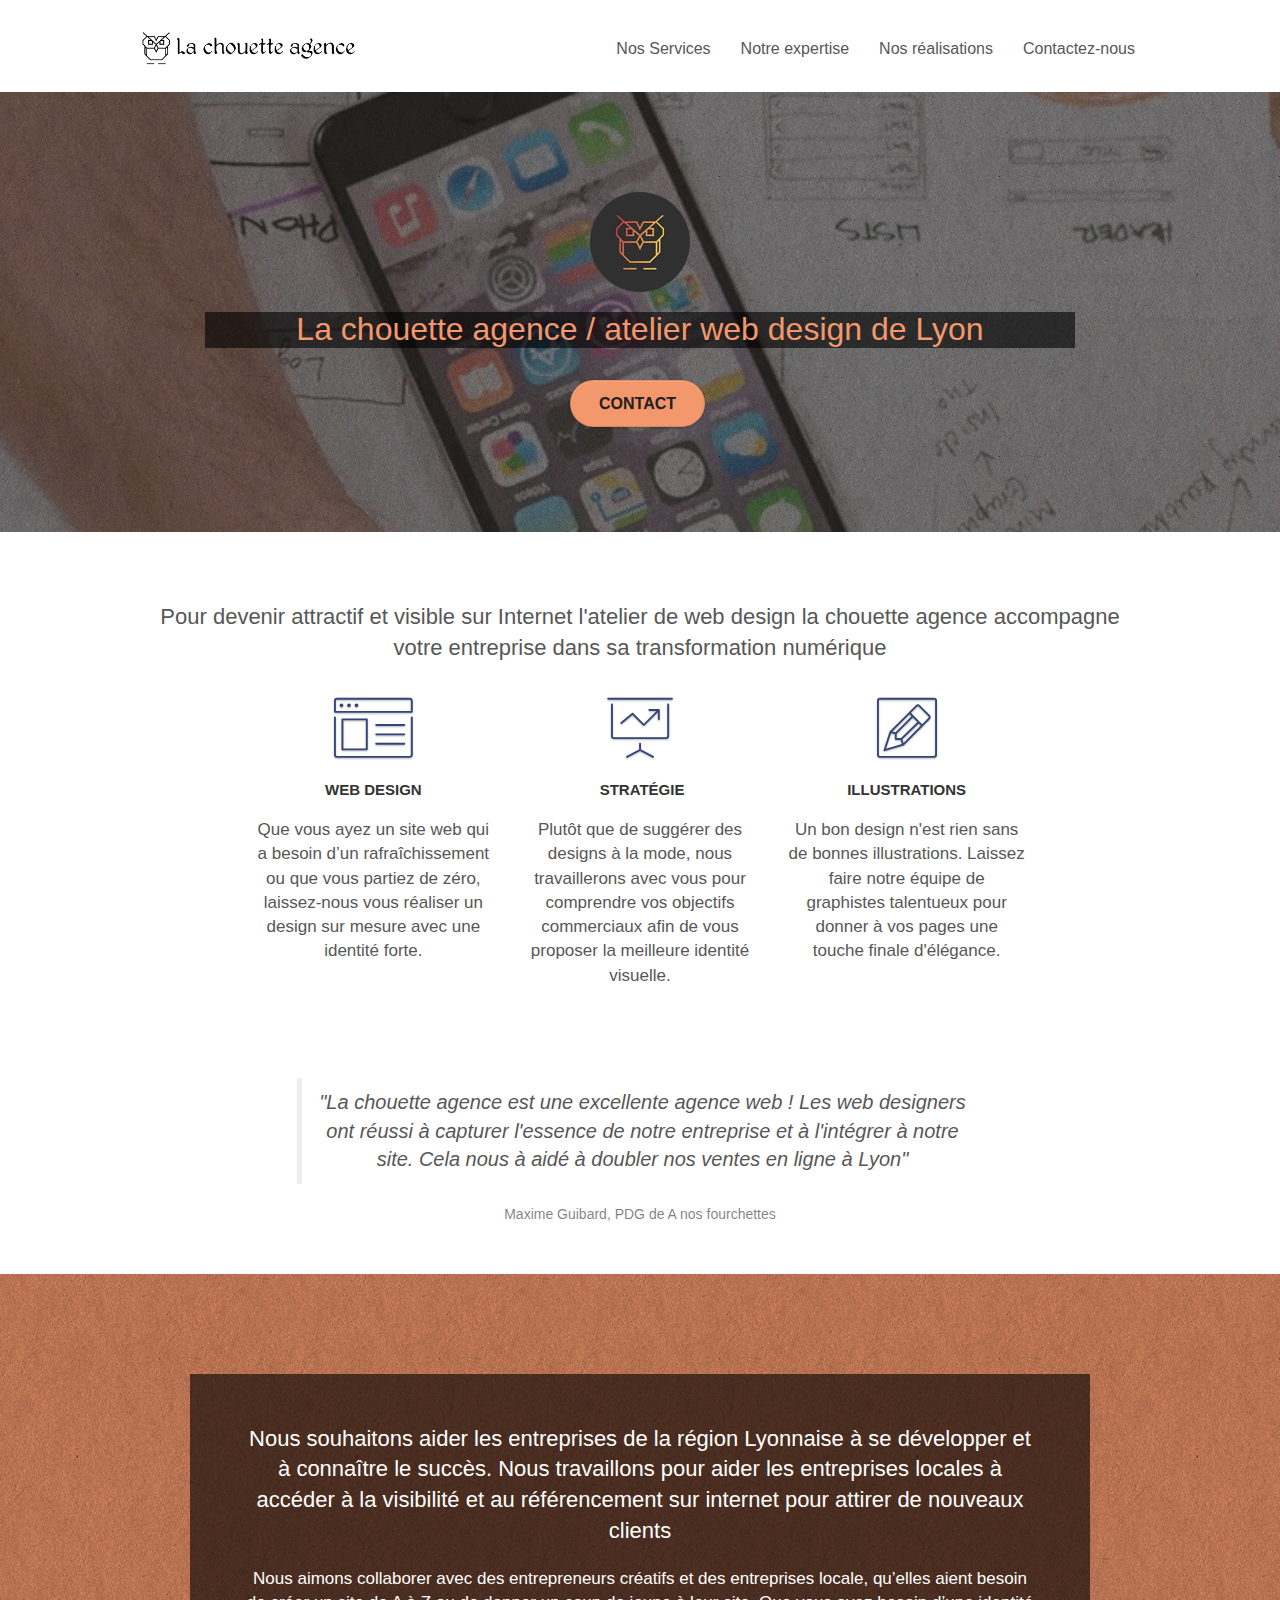
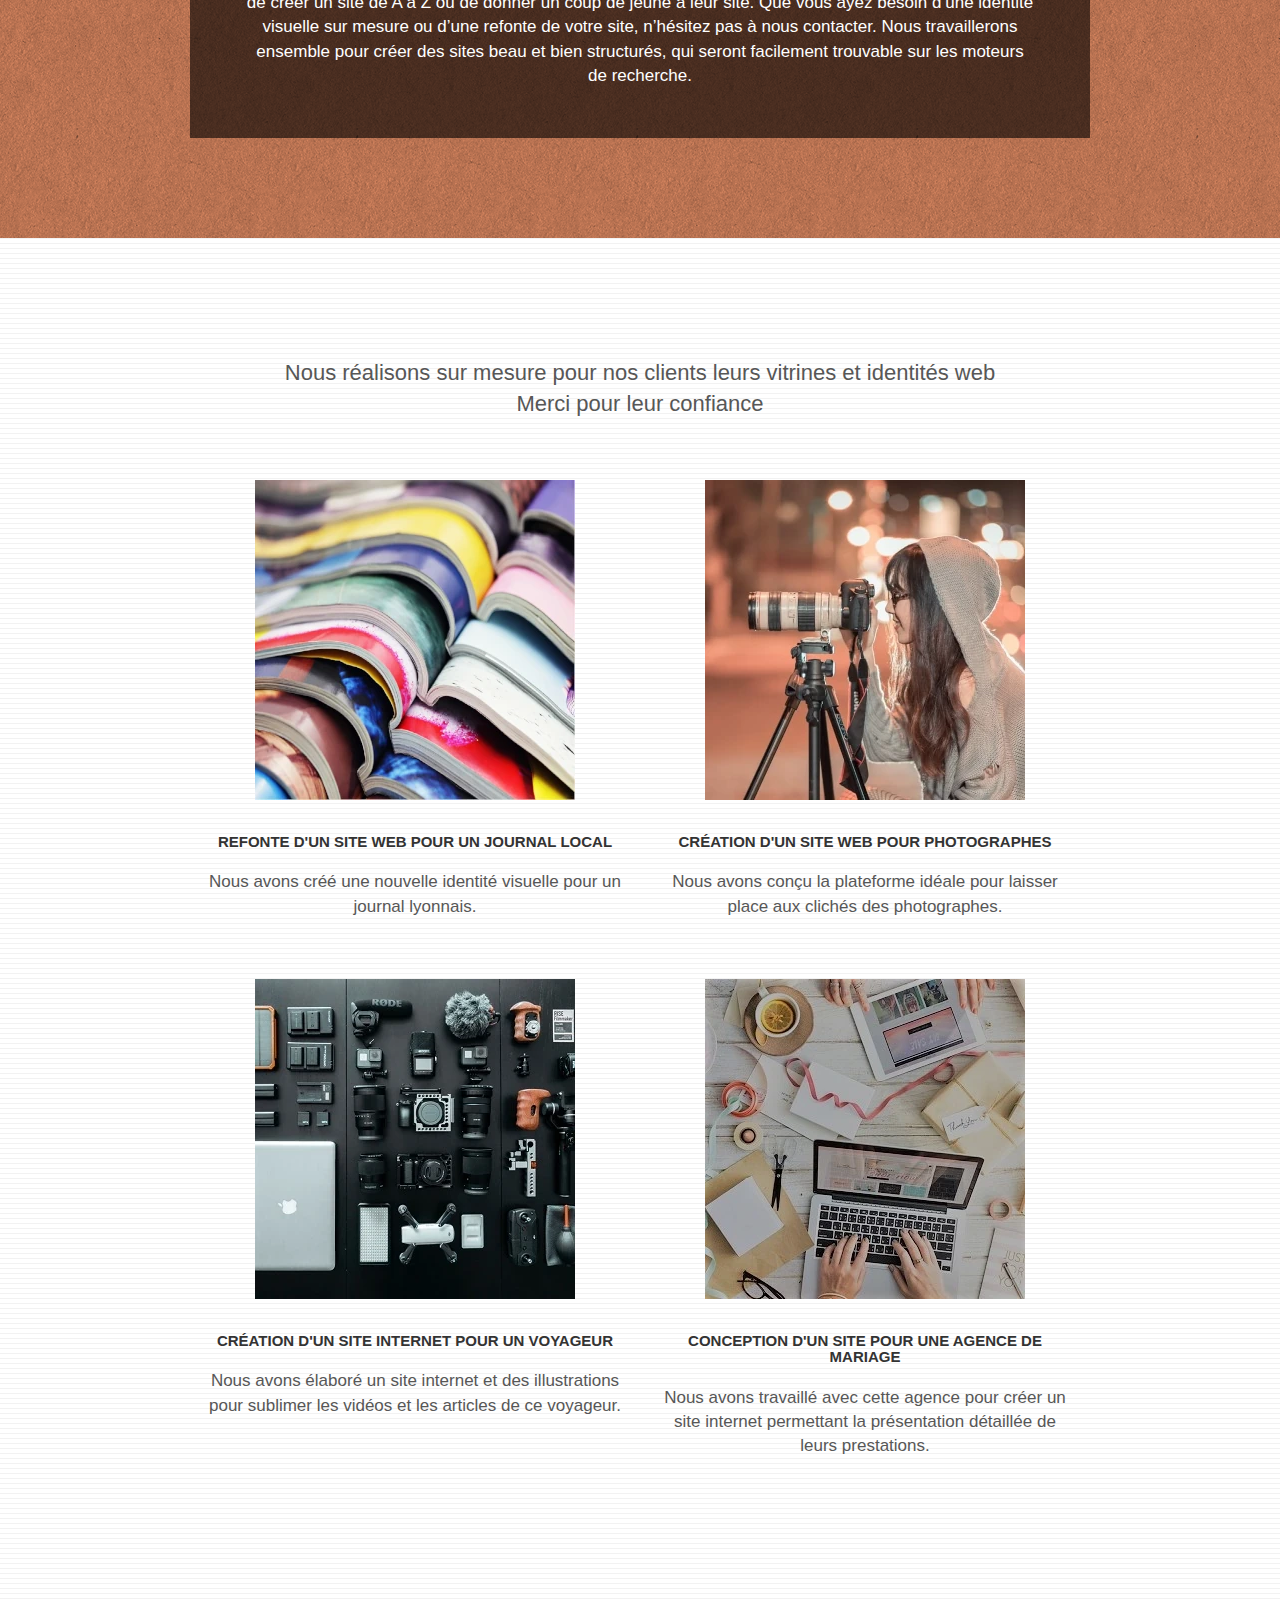
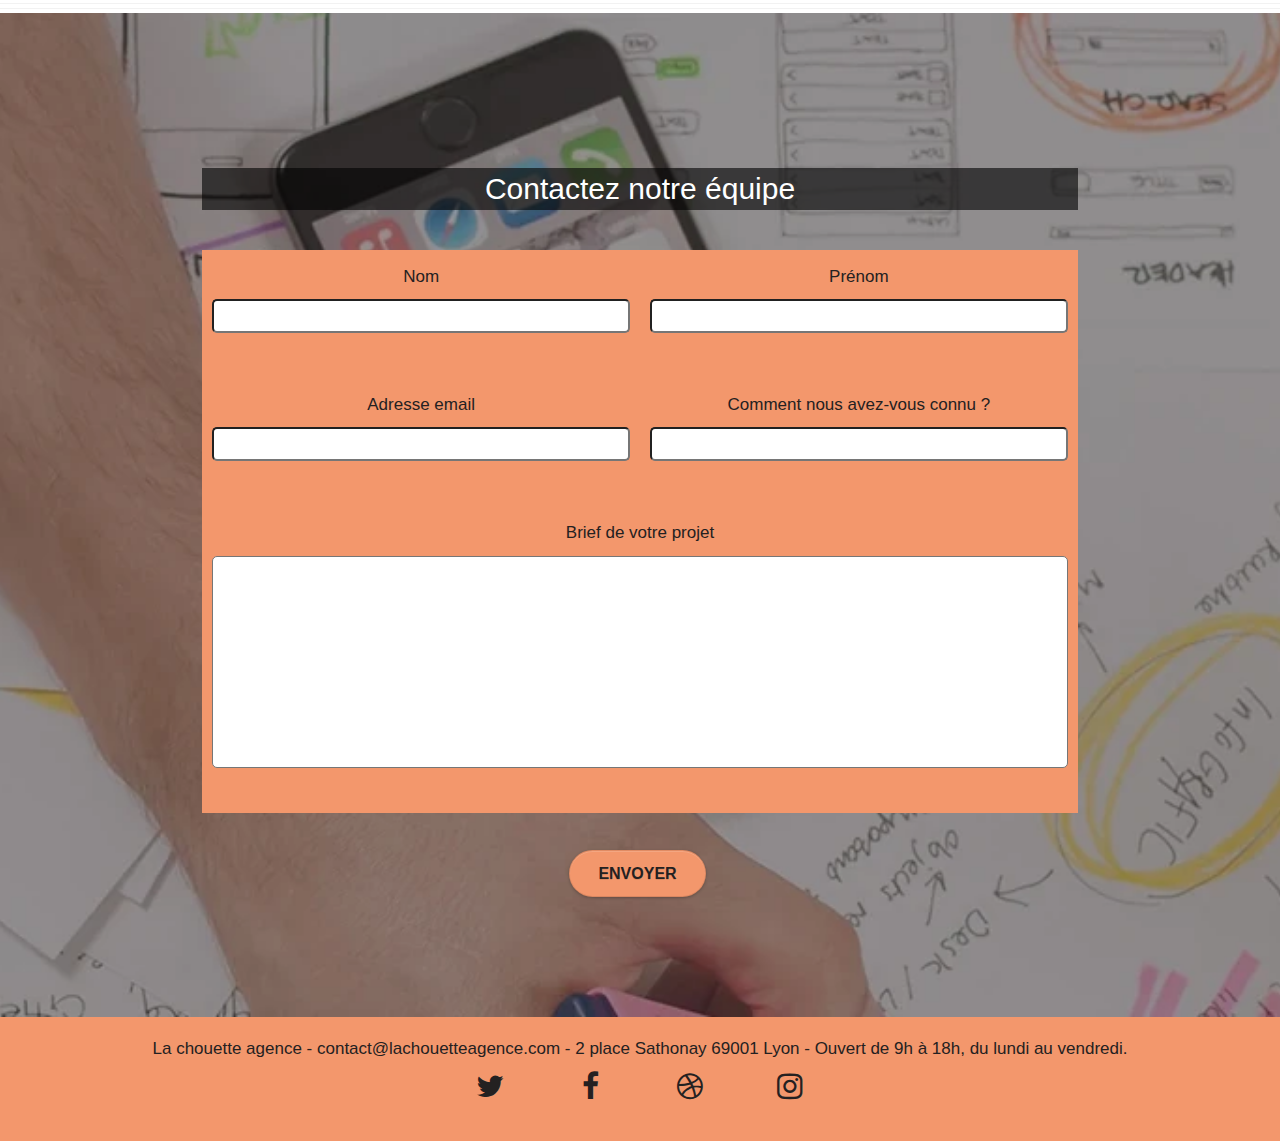
==== commit 95c5b31b: "Ajout de aria-label liens footer" ====
--- a/index.html
+++ b/index.html
@@ -1,5 +1,5 @@
 <!doctype html>
-<html lang="fr">
+<html lang="fr-fr">
 
 <head>
     <meta charset="utf-8">
@@ -80,8 +80,7 @@
         <!-- bloc-0 END -->
 
         <!-- bloc-1-presentation -->
-        <section
-            class="bloc tc-white bgc-atomic-tangerine bg-presentation d-bloc bloc-bg-texture texture-paper b-parallax"
+        <section class="bloc tc-white bgc-atomic-tangerine bg-banniere d-bloc bloc-bg-texture texture-paper b-parallax"
             id="bloc-1-hero">
             <div class="container bloc-lg">
                 <div class="row tight-width-whitespace">
@@ -284,7 +283,7 @@
                                 <input type="text" id="name" />
                             </div>
                             <div>
-                                <label for="firstname" i class="grey">Prénom</label>
+                                <label for="firstname" class="grey">Prénom</label>
                                 <input type="text" id="firstname" />
                             </div>
                             <div>
@@ -322,26 +321,29 @@
                         <div class="row row-no-gutters social grey">
                             <div class="col-sm-3">
                                 <div class="text-center">
-                                    <a class="social" href="https://twitter.com/chouette_agence"><span
+                                    <a class="social" href="https://twitter.com/chouette-agence"
+                                        aria-label="lien externe vers notre compte twitter"><span
                                             class="fa fa-twitter icon-md grey"></span></a>
                                 </div>
                             </div>
                             <div class="col-sm-3">
                                 <div class="text-center">
-                                    <a class="social"
-                                        href="https://www.facebook.com/La-Chouette-Agence-101700188845251"><span
+                                    <a class="social" href="https://www.facebook.com/La-Chouette-Agence-101700188845251"
+                                        aria-label="lien externe vers notre compte facebook"><span
                                             class="fa fa-facebook icon-md grey"></span></a>
                                 </div>
                             </div>
                             <div class="col-sm-3">
                                 <div class="text-center">
-                                    <a class="social" href="https://dribbble.com/La-Chouette-Agence/about"><span
+                                    <a class="social" href="https://dribbble.com/La-Chouette-Agence/about"
+                                        aria-label="lien externe vers notre compte dribbble"><span
                                             class="fa fa-dribbble icon-md grey"></span></a>
                                 </div>
                             </div>
                             <div class="col-sm-3">
                                 <div class="text-center">
-                                    <a class="social" href="https://www.instagram.com/la_chouette_agence/"><span
+                                    <a class="social" href="https://www.instagram.com/la-chouette-agence/"
+                                        aria-label="lien externe vers notre compte instagram"><span
                                             class="fa fa-instagram icon-md grey"></span></a>
                                 </div>
                             </div>
--- a/style.css
+++ b/style.css
@@ -120,7 +120,7 @@
 }
 
 .bloc-lg {
-  padding: 15px 50px;
+  padding: 100px 50px;
 }
 
 .bloc-md {
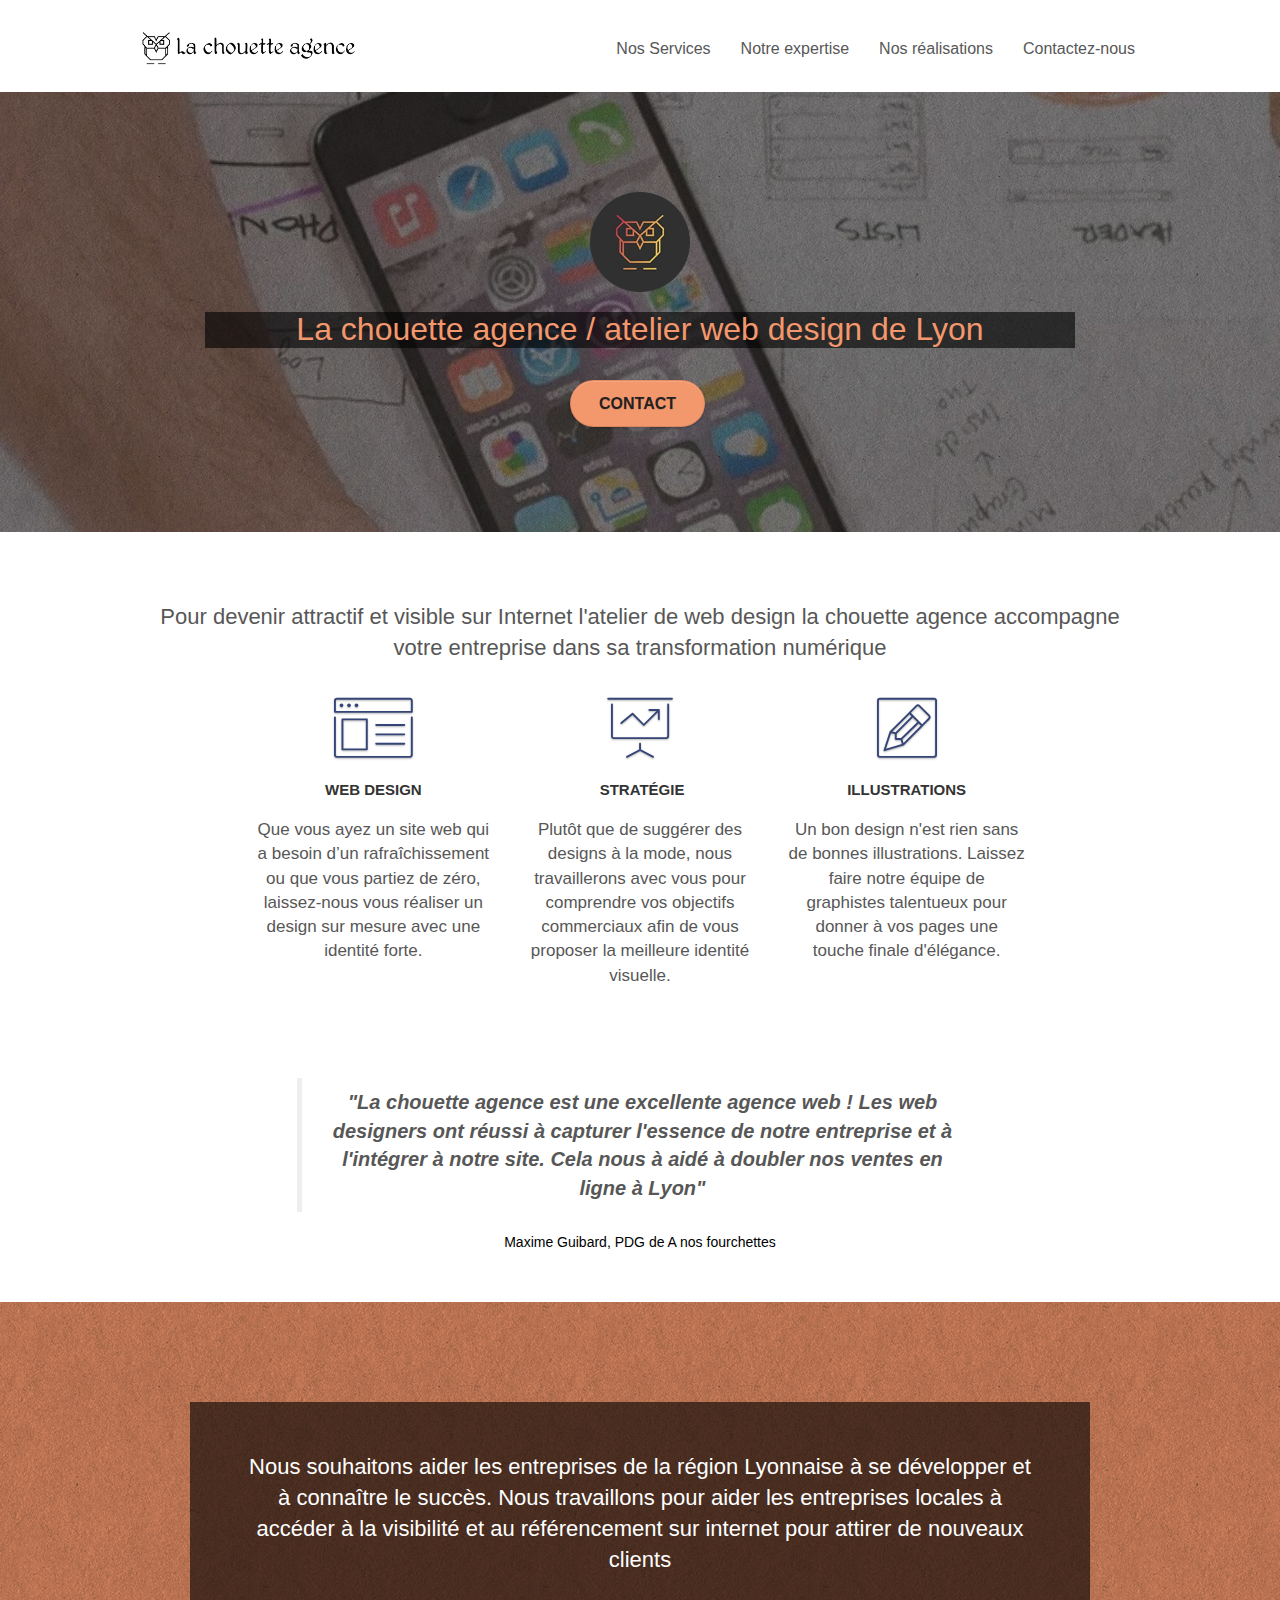
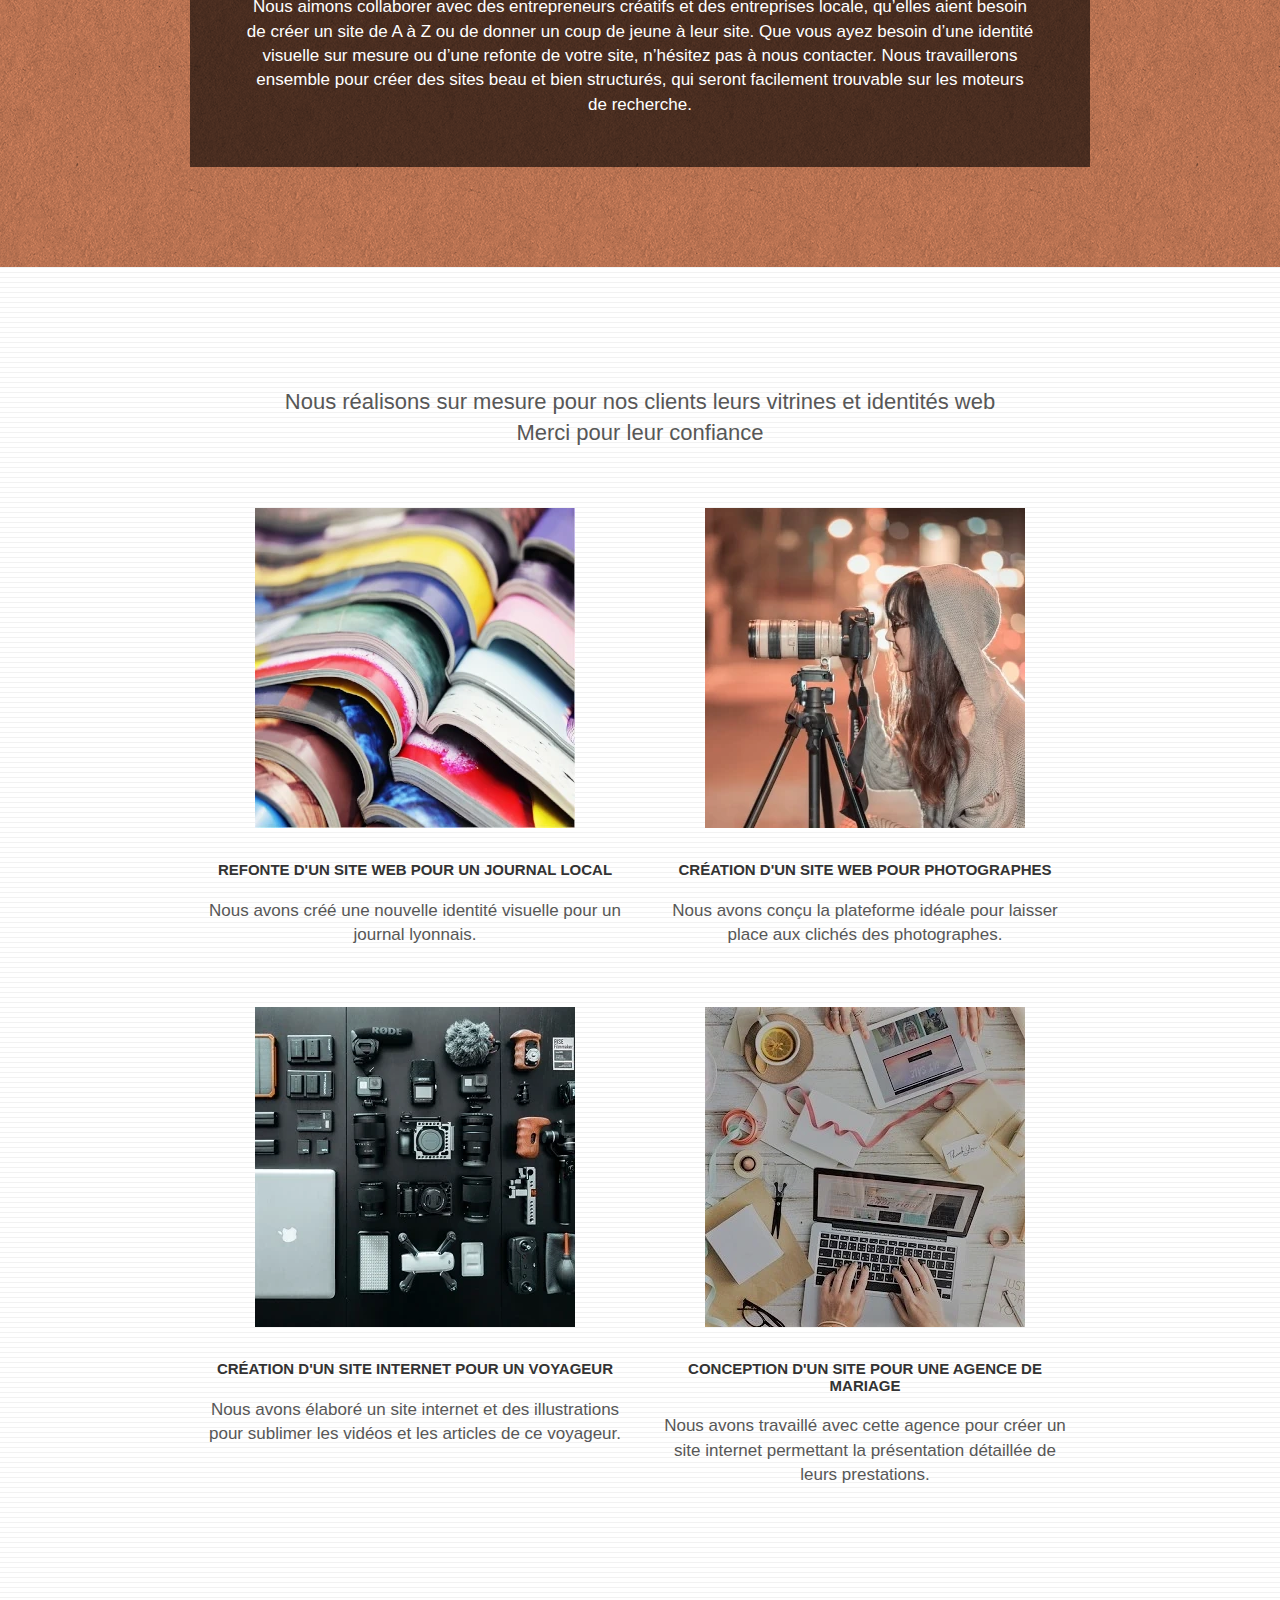
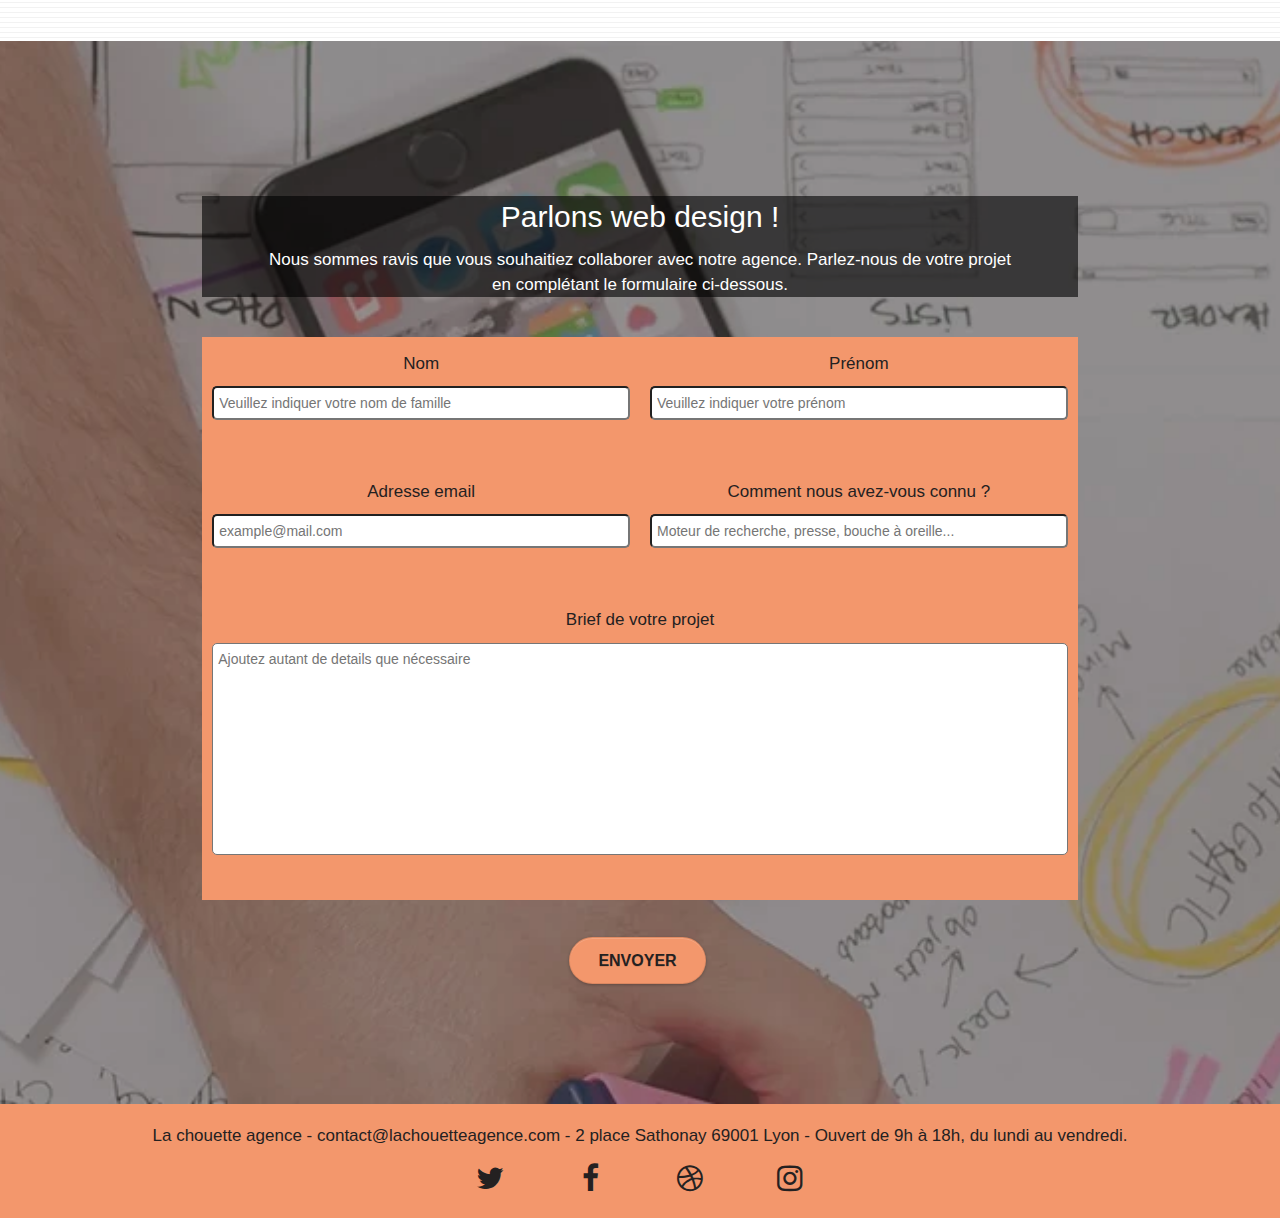
==== commit a4dfd15d: "border et background sur les éléments focus" ====
--- a/index.html
+++ b/index.html
@@ -276,27 +276,36 @@
             <div class="container bloc-lg">
                 <div class="row">
                     <form action="#" class="contact">
-                        <h2 class="contact-title">Contactez notre équipe</h2>
+                        <div class="contact-title">
+                            <h2>Parlons web design ! </h2>
+                            <p>Nous sommes ravis que vous souhaitiez collaborer avec notre
+                                agence.
+                                Parlez-nous de votre projet en complétant le formulaire ci-dessous. </p>
+                        </div>
                         <div class="form-grid">
                             <div>
                                 <label for="name" class="grey">Nom</label>
-                                <input type="text" id="name" />
+                                <input type="text" id="name" required
+                                    placeholder="Veuillez indiquer votre nom de famille" />
                             </div>
                             <div>
                                 <label for="firstname" class="grey">Prénom</label>
-                                <input type="text" id="firstname" />
+                                <input type="text" id="firstname" required
+                                    placeholder="Veuillez indiquer votre prénom" />
                             </div>
                             <div>
                                 <label for="mail" class="grey">Adresse email</label>
-                                <input type="email" name="mail" id="mail" />
+                                <input type="email" name="mail" id="mail" required placeholder="example@mail.com" />
                             </div>
                             <div>
                                 <label for="question" class="grey">Comment nous avez-vous connu ?</label>
-                                <input type="text" id="question" />
+                                <input type="text" id="question" required
+                                    placeholder="Moteur de recherche, presse, bouche à oreille..." />
                             </div>
                             <div class="textarea">
                                 <label for="message" class="grey">Brief de votre projet</label>
-                                <textarea name="message" id="message" cols="30" rows="10"></textarea>
+                                <textarea name="message" id="message" cols="30" rows="10" required
+                                    placeholder="Ajoutez autant de details que nécessaire"></textarea>
                             </div>
 
                         </div>
--- a/style.css
+++ b/style.css
@@ -15,8 +15,18 @@
   text-align: center;
   font-size: 3rem;
   background-color: rgba(0, 0, 0, 0.6);
+  margin: 40px auto;
+  width: 85%;
+}
+.contact-title h2 {
+  font-size: 3rem;
   color: white !important;
-  margin: 40px auto;
+}
+.contact-title p {
+  /* text-align: center; */
+  font-size: 1.7rem;
+  color: white !important;
+  margin: auto;
   width: 85%;
 }
 
@@ -65,8 +75,9 @@
 }
 input[type="text"]:focus,
 input[type="email"]:focus,
-textarea:focus {
-  border: 1px solid #333333;
+textarea:focus,
+a[data-lightbox]:focus img {
+  border: 3px solid #3059e0;
 }
 @media (max-width: 767px) {
   .form-grid {
@@ -90,7 +101,19 @@
 a:hover {
   text-decoration: none;
   cursor: pointer;
-  transform: scale(1.1);
+  /* transform: scale(1.1); */
+}
+
+/*----------  focus sur les liens du footer  ----------*/
+
+footer a {
+  display: inline-block;
+  height: 40px !important;
+  width: 40px !important;
+  padding-top: 5px;
+}
+footer a:focus {
+  border: 3px solid #3059e0;
 }
 
 #page-loading-blocs-notifaction {
@@ -410,7 +433,9 @@
 
 .nav > li a:hover,
 .nav > li a:focus {
-  background: transparent;
+  background-color: #f3976c;
+  border-radius: 10px;
+  color: #242121 !important;
 }
 
 .navbar-toggle {
@@ -555,6 +580,9 @@
 .icon-md {
   font-size: 30px !important;
   margin-bottom: 20px;
+}
+.icon-md:focus {
+  border: solid 2px red !important;
 }
 
 .icon-lg {
@@ -763,9 +791,16 @@
 /*----------  taille texte citation  ----------*/
 blockquote p {
   font-size: 2rem;
+  font-weight: bold;
   font-style: italic;
 }
 
+blockquote p strong {
+  font-weight: bold;
+}
+figure figcaption {
+  color: black;
+}
 .tight-width-whitespace {
   max-width: 900px;
   margin: auto auto auto auto;
@@ -796,7 +831,6 @@
 .social .text-center:hover {
   transform: scale(1.3);
 }
-
 h2 {
   font-size: 22px;
   line-height: 1.4em;
@@ -880,9 +914,11 @@
   color: #242121 !important;
 }
 
-.btn-atomic-tangerine:hover {
+.btn-atomic-tangerine:hover,
+.btn-atomic-tangerine:focus {
   background: #c27956 !important;
   color: #242121 !important;
+  border: 3px solid #3059e0;
 }
 
 .ltc-white {
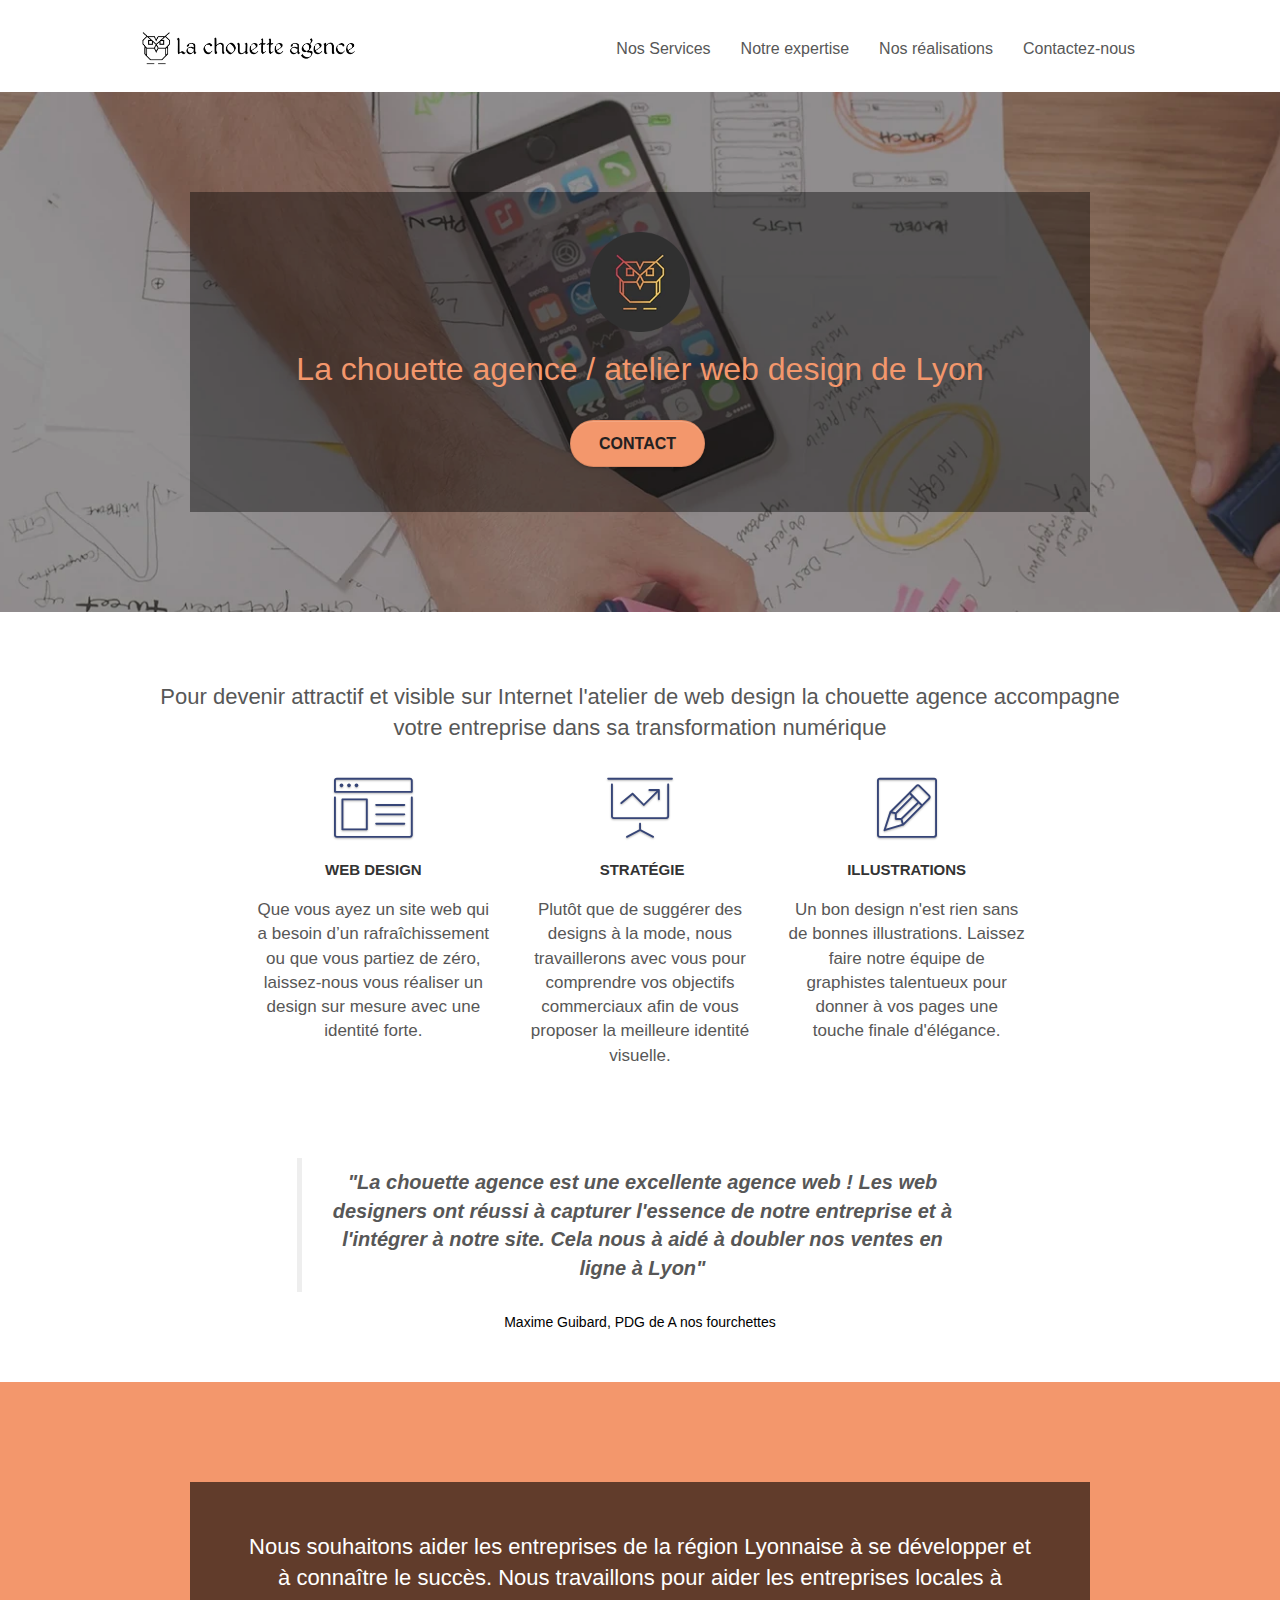
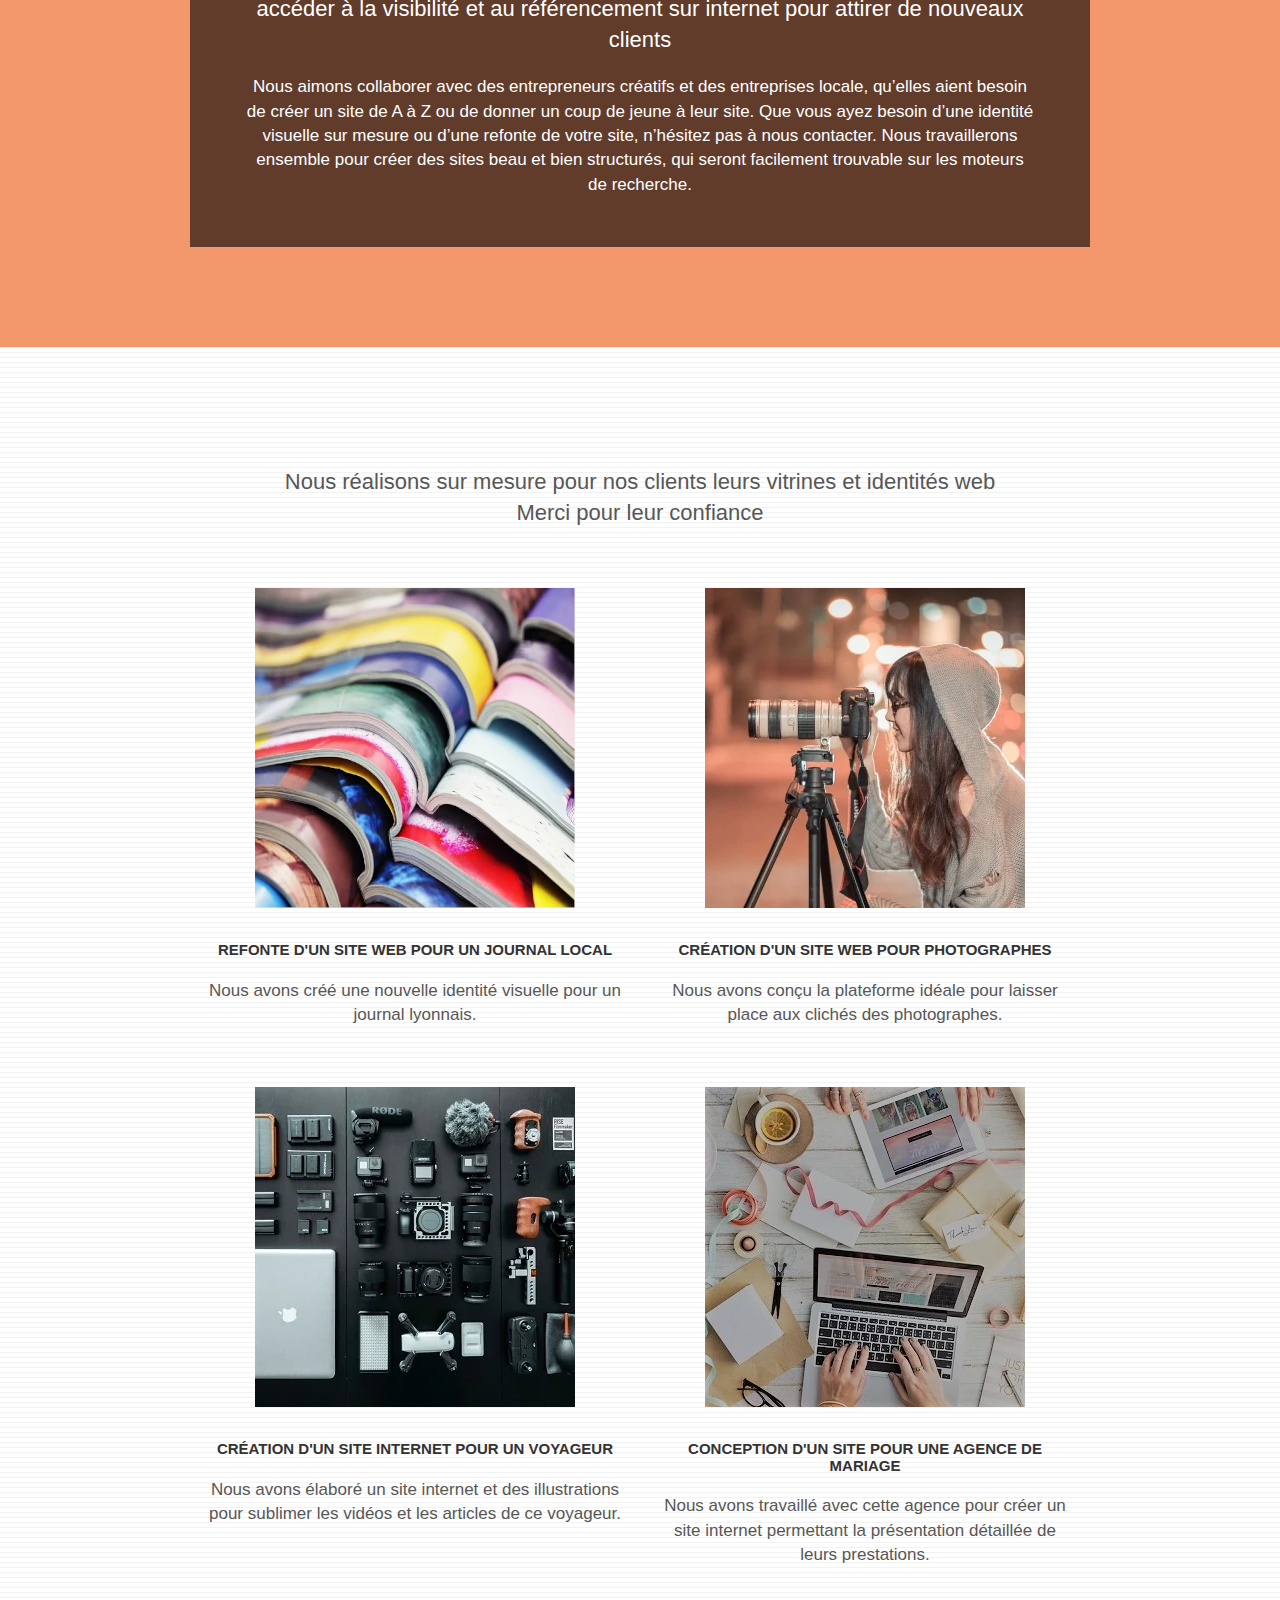
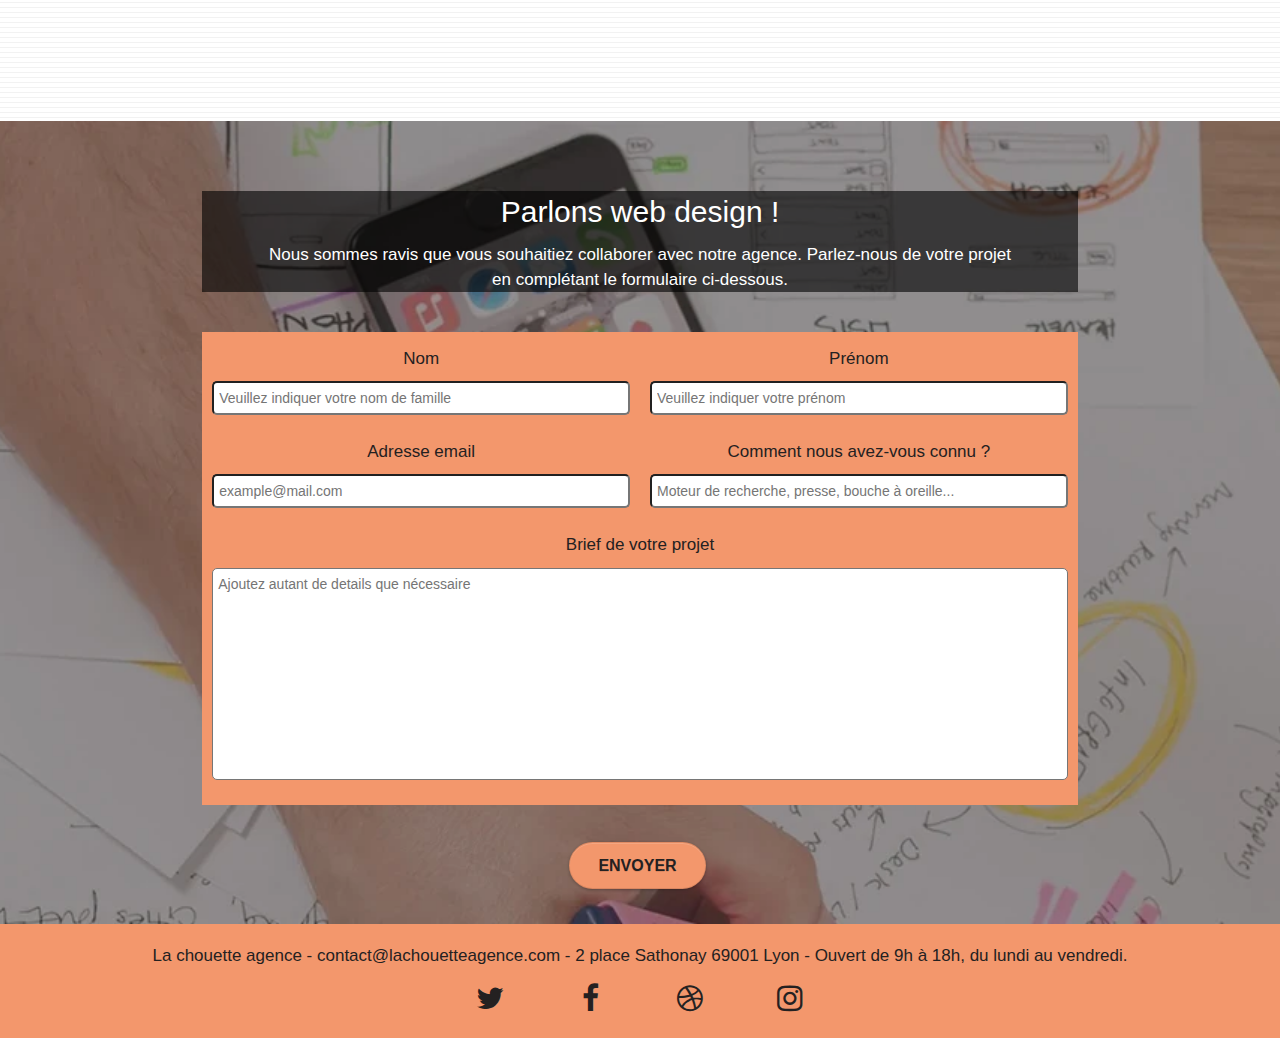
==== commit fed99c12: "Changement mot-clé Title, dimension bloc contact" ====
--- a/index.html
+++ b/index.html
@@ -7,23 +7,26 @@
 
     <meta name="robots" content="follow,index" />
 
-    <title>Atelier web à Lyon : création site internet, marketing, design | La chouette agence </title>
+    <title>Le web sur mesure : site, marketing, design | La chouette agence - Lyon </title>
     <meta name="description"
         content="Votre site web sur mesure , à Lyon la chouette agence vous accompagne et vous propose sont expertise en développement Web, design, référencement et visibilité ">
 
     <link rel="shortcut icon" type="image/webp" href="favicon.webp">
 
+    <!-- style css minifier -->
     <link rel="stylesheet" type="text/css" href="./css/bootstrap.css">
     <link rel="stylesheet" type="text/css" href="style.css">
     <link rel="stylesheet" type="text/css" href="./css/font-awesome.css">
     <link rel="stylesheet" type="text/css" href="./css/et-line.css">
 
 
-    <script src="./js/jquery-2.1.0.js"></script>
-    <script src="./js/bootstrap.js"></script>
-    <script src="./js/blocs.js"></script>
-    <script src="./js/jquery.touchSwipe.js" defer></script>
-    <script src="./js/gmaps.js"></script>
+
+    <!-- Javascript minifier -->
+    <script defer src="./js/jquery-2.1.0_min.js"></script>
+    <script defer src="./js/bootstrap_min.js"></script>
+    <script defer src="./js/bloc_min.js"></script>
+    <script defer src="./js/jquery.touchSwipe_min.js"></script>
+    <script defer src="./js/gmaps_min.js"></script>
 
     <!-- Analytics -->
 
@@ -80,11 +83,11 @@
         <!-- bloc-0 END -->
 
         <!-- bloc-1-presentation -->
-        <section class="bloc tc-white bgc-atomic-tangerine bg-banniere d-bloc bloc-bg-texture texture-paper b-parallax"
+        <section class=" bloc tc-white bgc-atomic-tangerine bg-banniere d-bloc bloc-bg-texture texture-paper"
             id="bloc-1-hero">
-            <div class="container bloc-lg">
+            <div class=" container bloc-lg">
                 <div class="row tight-width-whitespace">
-                    <div class="col-sm-12">
+                    <div class="col-sm-12 black-background-header ">
                         <img src="img/logo.webp" class="center-block image-resize-mode" width="100" height="100"
                             alt="La chouette agence, agence web paris, création logo paris" />
                         <h1 class="text-center hero-bloc-text tc-white ">
@@ -272,8 +275,8 @@
         <!-- bloc-4-portfolio END -->
 
         <!-- bloc-5-cta -->
-        <div class="bloc bgc-dark-slate-blue bg-banniere d-bloc " id="bloc-5-cta">
-            <div class="container bloc-lg">
+        <section class="bloc bgc-dark-slate-blue bg-banniere d-bloc " id="bloc-5-cta">
+            <div class="container bloc-lg bloc-contact">
                 <div class="row">
                     <form action="#" class="contact">
                         <div class="contact-title">
@@ -314,7 +317,7 @@
                     </form>
                 </div>
             </div>
-        </div>
+        </section>
         <!-- bloc-5-cta END -->
 
         <!-- Footer - bloc-8 -->
--- a/style.css
+++ b/style.css
@@ -64,7 +64,7 @@
 input[type="email"],
 textarea {
   width: 100%;
-  margin: 5px 0 40px;
+  margin: 5px 0 5px;
   outline: none;
   border-radius: 5px;
   color: black;
@@ -72,6 +72,7 @@
 }
 textarea {
   resize: none;
+  margin-bottom: 20px;
 }
 input[type="text"]:focus,
 input[type="email"]:focus,
@@ -114,6 +115,12 @@
 }
 footer a:focus {
   border: 3px solid #3059e0;
+}
+
+/*----------  Dimension bloc contact  ----------*/
+
+div .bloc-contact {
+  padding: 15px 50px;
 }
 
 #page-loading-blocs-notifaction {
@@ -188,10 +195,10 @@
   right: 0;
 }
 
-.texture-paper::before {
+/* .texture-paper::before {
   background: url("img/texture-paper.webp");
   background-size: 280px 280px;
-}
+} */
 
 .b-parallax {
   background-attachment: fixed;
@@ -371,6 +378,8 @@
 }
 
 .row-no-gutters {
+  display: flex;
+  justify-content: space-evenly;
   margin-right: 0;
   margin-left: 0;
 }
@@ -383,7 +392,6 @@
 
 #bloc-1-hero h1 {
   font-size: 32px;
-  background-color: rgba(0, 0, 0, 0.6);
 }
 
 .navbar {
@@ -887,6 +895,10 @@
   background-color: rgba(0, 0, 0, 0.6);
   padding: 40px 40px 40px 40px;
 }
+.black-background-header {
+  background-color: rgba(0, 0, 0, 0.4);
+  padding: 40px 40px 40px 40px;
+}
 
 .bold-link {
   font-weight: 900;
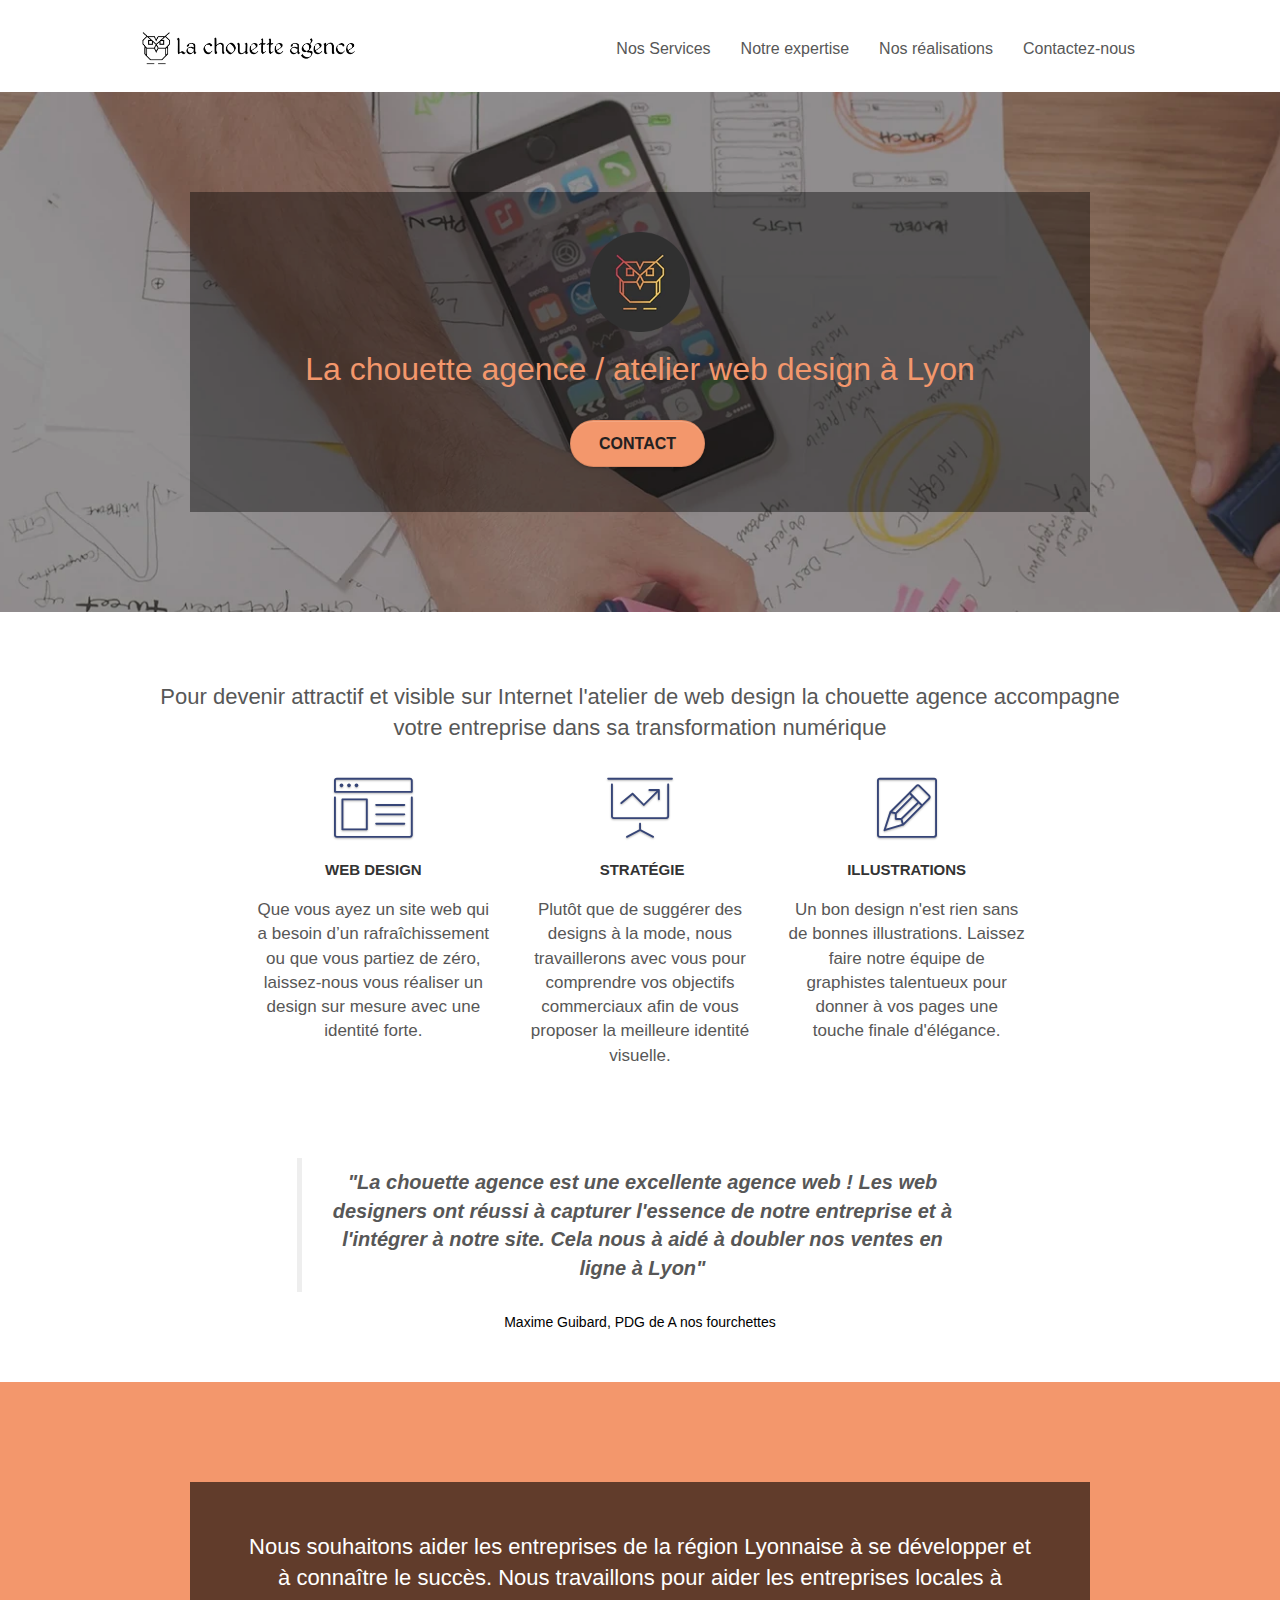
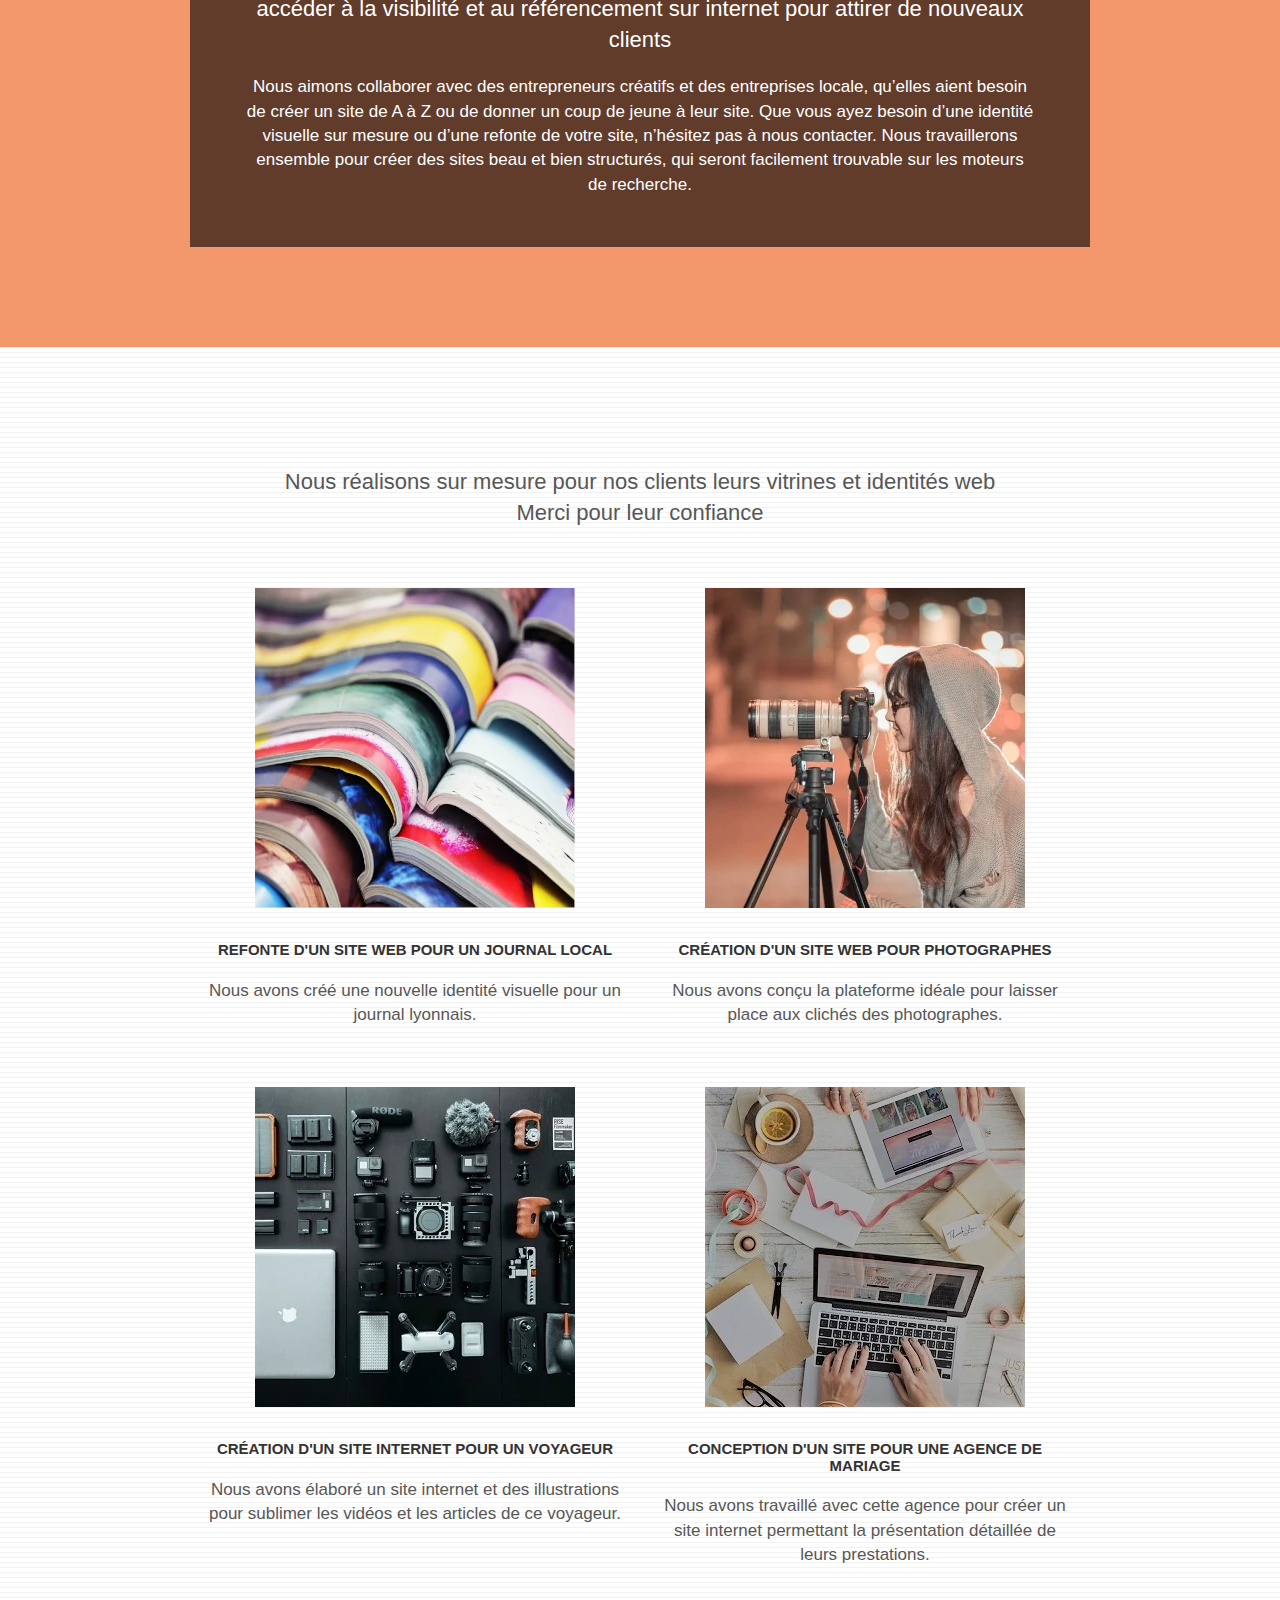
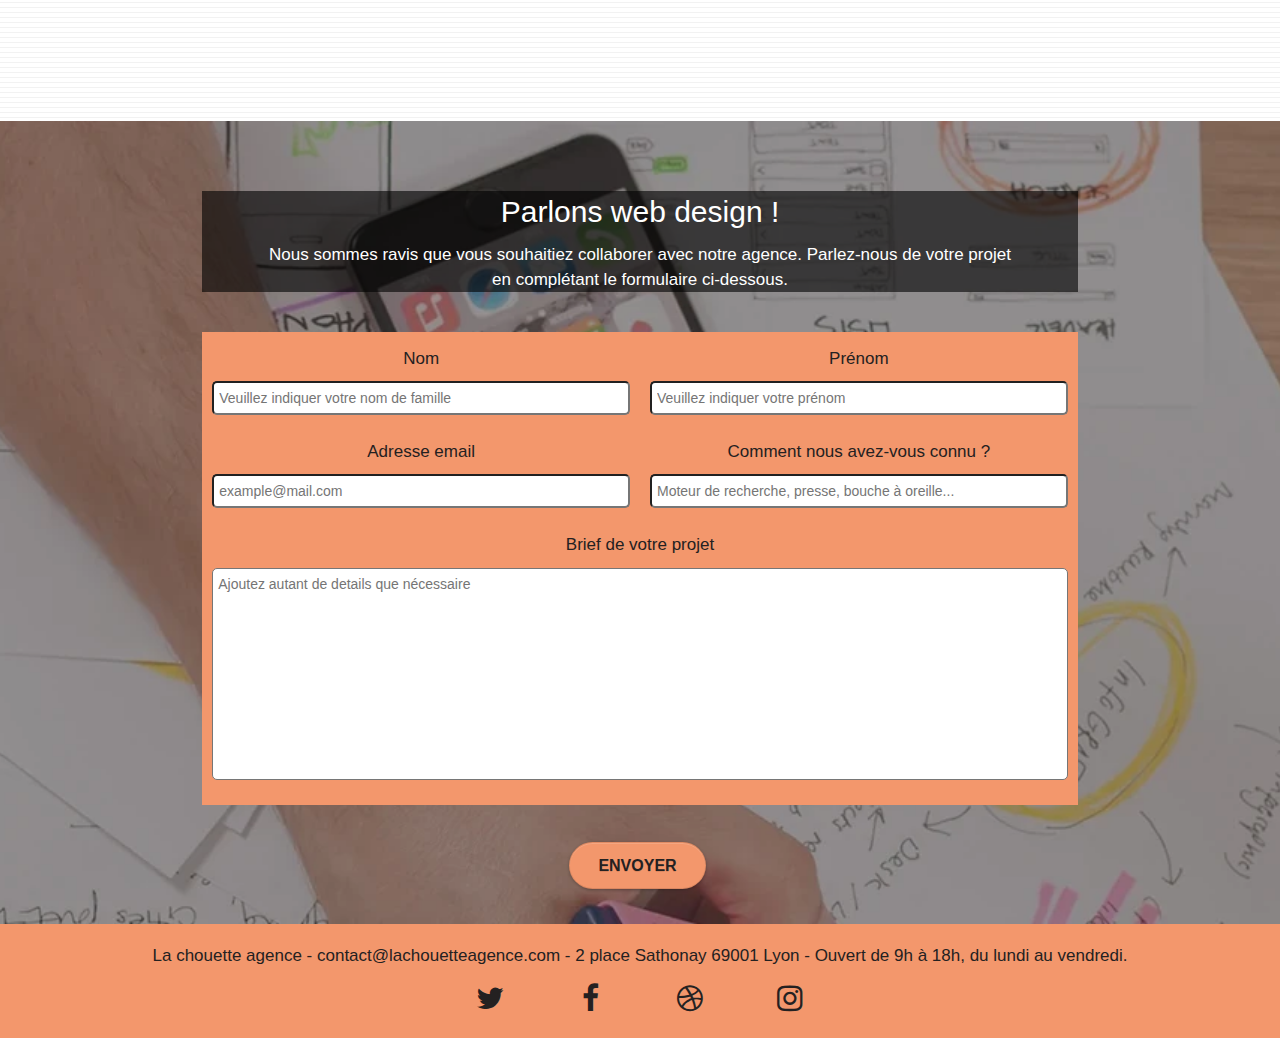
==== commit 3f130ccc: "CSS minifier" ====
--- a/index.html
+++ b/index.html
@@ -14,10 +14,10 @@
     <link rel="shortcut icon" type="image/webp" href="favicon.webp">
 
     <!-- style css minifier -->
-    <link rel="stylesheet" type="text/css" href="./css/bootstrap.css">
-    <link rel="stylesheet" type="text/css" href="style.css">
-    <link rel="stylesheet" type="text/css" href="./css/font-awesome.css">
-    <link rel="stylesheet" type="text/css" href="./css/et-line.css">
+    <link rel="stylesheet" type="text/css" href="./css/bootstrap_min.css">
+    <link rel="stylesheet" type="text/css" href="style_min.css">
+    <link rel="stylesheet" type="text/css" href="./css/font-awesome_min.css">
+    <link rel="stylesheet" type="text/css" href="./css/et-line_min.css">
 
 
 
@@ -54,7 +54,7 @@
                 <nav class="navbar row">
                     <div class="navbar-header">
                         <a class="navbar-brand" href="index.html"><img src="img/la-chouette-agence.webp"
-                                alt="paris web design logo agence web meilleure agence" width="215" height="40" /></a>
+                                alt="logo et titre de la chouette agence" width="215" height="40" /></a>
                         <button id="nav-toggle" type="button" class="ui-navbar-toggle navbar-toggle"
                             data-toggle="collapse" data-target=".navbar-1">
                             <span class="sr-only">Toggle navigation</span><span class="icon-bar"></span><span
@@ -82,243 +82,248 @@
         </header>
         <!-- bloc-0 END -->
 
-        <!-- bloc-1-presentation -->
-        <section class=" bloc tc-white bgc-atomic-tangerine bg-banniere d-bloc bloc-bg-texture texture-paper"
-            id="bloc-1-hero">
-            <div class=" container bloc-lg">
-                <div class="row tight-width-whitespace">
-                    <div class="col-sm-12 black-background-header ">
-                        <img src="img/logo.webp" class="center-block image-resize-mode" width="100" height="100"
-                            alt="La chouette agence, agence web paris, création logo paris" />
-                        <h1 class="text-center hero-bloc-text tc-white ">
-                            La chouette agence /
-                            atelier web design de Lyon
-                        </h1>
-                        <div class="text-center">
-                            <a href="#bloc-5-cta"
-                                class="btn btn-lg btn-clean btn-rd cta-hero btn-atomic-tangerine">Contact</a>
-                        </div>
-                    </div>
-                </div>
-            </div>
-        </section>
-        <!-- bloc-1-presentation END -->
-
-        <!-- bloc-2-services -->
-        <section class="bloc bgc-white l-bloc" id="bloc-2-services">
-            <div class="container bloc-md">
-                <div class="row">
-                    <div class="col-sm-12 text-center">
-                        <h2>Pour devenir <strong>attractif et visible sur Internet</strong> l'atelier de web design la
-                            chouette agence
-                            accompagne votre entreprise dans sa <strong>transformation numérique</strong></h2>
-                    </div>
-                </div>
-                <div class="row voffset-lg med-width-whitespace">
-                    <div class="col-sm-4">
-                        <div class="text-center">
-                            <span class="et-icon-browser sm-shadow icon-dark-slate-blue icons icon-lg"></span>
-                        </div>
-                        <h3 class="mg-md text-center">
-                            Web design
-                        </h3>
-                        <p class="text-center ">
-                            Que vous ayez un site web qui a besoin d&rsquo;un rafraîchissement ou que vous partiez de
-                            zéro, laissez-nous vous réaliser un <strong>design sur mesure</strong> avec une identité
-                            forte.
-                        </p>
-                    </div>
-                    <div class="col-sm-4">
-                        <div class="text-center">
-                            <span class="et-icon-presentation sm-shadow icon-dark-slate-blue icons icon-lg"></span>
-                        </div>
-                        <h3 class="mg-md text-center">
-                            &nbsp;Stratégie
-                        </h3>
-                        <p class="text-center ">
-                            Plutôt que de suggérer des designs à la mode, nous travaillerons avec vous pour comprendre
-                            vos objectifs commerciaux afin de vous proposer la <strong>meilleure identité
-                                visuelle.</strong><br>
-                        </p>
-                    </div>
-                    <div class="col-sm-4">
-                        <div class="text-center">
-                            <span class="et-icon-edit sm-shadow icon-dark-slate-blue icons icon-lg"></span>
-                        </div>
-                        <h3 class="mg-md text-center">
-                            Illustrations
-                        </h3>
-                        <p class="text-center ">
-                            Un bon design n'est rien sans de bonnes illustrations. Laissez faire notre équipe de
-                            graphistes talentueux pour donner à vos pages une touche finale d'élégance.
-                        </p>
-                    </div>
-                </div>
-                <figure class="row voffset-lg voffset">
-                    <blockquote class="col-xs-12 col-md-8 col-md-offset-2 text-center">
-                        <p>
-                            "La chouette agence est une excellente agence web ! Les web designers ont réussi à capturer
-                            l'essence de notre entreprise et à l'intégrer à notre site. Cela nous à aidé à <strong>
-                                doubler nos
-                                ventes
-                                en ligne </strong>à Lyon"
-                        </p>
-                    </blockquote>
-                    <figcaption class="col-xs-12 col-md-8 col-md-offset-2 text-center">Maxime Guibard, PDG de A nos
-                        fourchettes</figcaption>
-                </figure>
-            </div>
-        </section>
-        <!-- bloc-2-services END -->
-
-        <!-- bloc-3-what-i-do -->
-        <section
-            class="bloc tc-white bgc-atomic-tangerine bg-presentation d-bloc bloc-bg-texture texture-paper b-parallax"
-            id="bloc-3-what-i-do">
-            <div class="container bloc-lg">
-                <div class="row tight-width-whitespace black-background">
-                    <div class="col-sm-12">
-                        <h2 class="mg-md text-center white">
-                            Nous souhaitons aider les entreprises de la <strong>région Lyonnaise</strong> à se
-                            développer et à connaître
-                            le succès. Nous travaillons pour aider les entreprises locales à accéder à la <strong>
-                                visibilité et
-                                au référencement sur internet
-                            </strong> pour attirer de nouveaux clients
-                            <br>
-                        </h2>
-                        <p class="text-center white">
-                            Nous aimons collaborer avec des entrepreneurs créatifs et des entreprises locale, qu’elles
-                            aient besoin de créer un site de A à Z ou de donner un coup de jeune à leur site. Que vous
-                            ayez besoin d’une<strong> identité visuelle sur mesure</strong> ou d’une refonte de votre
-                            site, n’hésitez pas à
-                            nous contacter. Nous travaillerons ensemble pour créer des sites beau et bien structurés,
-                            qui seront facilement trouvable sur les moteurs de recherche.
-                        </p>
-                    </div>
-                </div>
-            </div>
-        </section>
-        <!-- bloc-3-what-i-do END -->
-
-        <!-- bloc-4-portfolio -->
-        <section class="bloc bgc-white bg-lines-h2-bg bg-repeat l-bloc" id="bloc-4-portfolio">
-            <div class="container bloc-lg">
-                <div class="row">
-                    <div class="col-sm-12 text-center">
-                        <h2>Nous réalisons sur mesure pour nos clients leurs vitrines et identités web
-                            <br />
-                            Merci pour leur confiance
-                        </h2>
-                    </div>
-                </div>
-                <div class="row tight-width-whitespace portfolio-row">
-                    <div class="col-sm-6">
-                        <a href="#" data-lightbox="img/1.webp" data-gallery-id="gallery-1"
-                            data-caption="Refonte d'un site web pour un journal local" data-frame="snapshot-lb"><img
-                                src="img/portfolio01.webp" loading="lazy"
-                                alt="paris web design logo agence web meilleure agence et refonte site web journal"
-                                class="img-responsive portfolio-thumb" width="320" height="320" /></a>
-                        <h3 class="mg-md text-center">
-                            Refonte d'un site web pour un journal local
-                        </h3>
-                        <p class="text-center">
-                            Nous avons créé une nouvelle identité visuelle pour un journal lyonnais.
-                        </p>
-                    </div>
-                    <div class="col-sm-6">
-                        <a href="#" data-lightbox="img/2.webp" data-gallery-id="gallery-1"
-                            data-caption="Création d'un site web pour photographes" data-frame="snapshot-lb">
-                            <img src="img/portfolio02.webp" class="img-responsive portfolio-thumb" loading="lazy"
-                                alt="paris web design logo agence web meilleure agence, Création d'un site web pour photographes"
-                                width="320" height="320" /></a>
-                        <h3 class="mg-md text-center">
-                            Création d'un site web pour photographes
-                        </h3>
-                        <p class="text-center">
-                            Nous avons conçu la plateforme idéale pour laisser place aux clichés des photographes.
-                        </p>
-                    </div>
-                </div>
-                <div class="row tight-width-whitespace portfolio-row">
-                    <div class="col-sm-6">
-                        <a href="#" data-lightbox="img/3.webp" data-gallery-id="gallery-1"
-                            data-caption="Création d'un site internet pour un voyageur" data-frame="snapshot-lb"><img
-                                src="img/portfolio03.webp" class="img-responsive portfolio-thumb" loading="lazy"
-                                alt="paris web design logo agence web meilleure agence, Création d'un site web pour voyageur"
-                                width="320" height="320" /></a>
-                        <h3 class="mg-md text-center">
-                            Création d'un site internet pour un voyageur
-                        </h3>
-                        <p class="text-center">
-                            Nous avons élaboré un site internet et des illustrations pour sublimer les vidéos et les
-                            articles de ce voyageur.
-                        </p>
-                    </div>
-                    <div class="col-sm-6">
-                        <a href="#" data-lightbox="img/4.webp" data-gallery-id="gallery-1"
-                            data-caption="Conception d'un site pour une agence de mariage" data-frame="snapshot-lb"><img
-                                src="img/portfolio04.webp" class="img-responsive portfolio-thumb" loading="lazy"
-                                alt="paris web design logo agence web meilleure agence, Création d'un site web pour agence de mariage"
-                                width="320" height="320" /></a>
-                        <h3 class="mg-md text-center">
-                            Conception d'un site pour une agence de mariage
-                        </h3>
-                        <p class="text-center">
-                            Nous avons travaillé avec cette agence pour créer un site internet permettant la
-                            présentation détaillée de leurs prestations.
-                        </p>
-                    </div>
-                </div>
-            </div>
-        </section>
-        <!-- bloc-4-portfolio END -->
-
-        <!-- bloc-5-cta -->
-        <section class="bloc bgc-dark-slate-blue bg-banniere d-bloc " id="bloc-5-cta">
-            <div class="container bloc-lg bloc-contact">
-                <div class="row">
-                    <form action="#" class="contact">
-                        <div class="contact-title">
-                            <h2>Parlons web design ! </h2>
-                            <p>Nous sommes ravis que vous souhaitiez collaborer avec notre
-                                agence.
-                                Parlez-nous de votre projet en complétant le formulaire ci-dessous. </p>
-                        </div>
-                        <div class="form-grid">
-                            <div>
-                                <label for="name" class="grey">Nom</label>
-                                <input type="text" id="name" required
-                                    placeholder="Veuillez indiquer votre nom de famille" />
-                            </div>
-                            <div>
-                                <label for="firstname" class="grey">Prénom</label>
-                                <input type="text" id="firstname" required
-                                    placeholder="Veuillez indiquer votre prénom" />
-                            </div>
-                            <div>
-                                <label for="mail" class="grey">Adresse email</label>
-                                <input type="email" name="mail" id="mail" required placeholder="example@mail.com" />
-                            </div>
-                            <div>
-                                <label for="question" class="grey">Comment nous avez-vous connu ?</label>
-                                <input type="text" id="question" required
-                                    placeholder="Moteur de recherche, presse, bouche à oreille..." />
-                            </div>
-                            <div class="textarea">
-                                <label for="message" class="grey">Brief de votre projet</label>
-                                <textarea name="message" id="message" cols="30" rows="10" required
-                                    placeholder="Ajoutez autant de details que nécessaire"></textarea>
-                            </div>
-
-                        </div>
-                        <input type="submit" value="Envoyer"
-                            class="btn btn-lg btn-clean btn-rd cta-hero btn-atomic-tangerine" />
-                    </form>
-                </div>
-            </div>
-        </section>
-        <!-- bloc-5-cta END -->
+        <main>
+
+            <!-- bloc-1-presentation -->
+            <section class=" bloc tc-white bgc-atomic-tangerine bg-banniere d-bloc bloc-bg-texture texture-paper"
+                id="bloc-1-hero">
+                <div class=" container bloc-lg">
+                    <div class="row tight-width-whitespace">
+                        <div class="col-sm-12 black-background-header ">
+                            <img src="img/logo.webp" class="center-block image-resize-mode" width="100" height="100"
+                                alt="Logo de la chouette agence représentant une chouette" />
+                            <h1 class="text-center hero-bloc-text tc-white ">
+                                La chouette agence /
+                                atelier web design à Lyon
+                            </h1>
+                            <div class="text-center">
+                                <a href="#bloc-5-cta" class="btn btn-lg btn-clean btn-rd cta-hero btn-atomic-tangerine"
+                                    aria-label="boutton de lien vers le formulaire de contact">Contact</a>
+                            </div>
+                        </div>
+                    </div>
+                </div>
+            </section>
+            <!-- bloc-1-presentation END -->
+            <!-- bloc-2-services -->
+            <section class="bloc bgc-white l-bloc" id="bloc-2-services">
+                <div class="container bloc-md">
+                    <div class="row">
+                        <div class="col-sm-12 text-center">
+                            <h2>Pour devenir <strong>attractif et visible sur Internet</strong> l'atelier de web design
+                                la
+                                chouette agence
+                                accompagne votre entreprise dans sa <strong>transformation numérique</strong></h2>
+                        </div>
+                    </div>
+                    <div class="row voffset-lg med-width-whitespace">
+                        <div class="col-sm-4">
+                            <div class="text-center">
+                                <span class="et-icon-browser sm-shadow icon-dark-slate-blue icons icon-lg"></span>
+                            </div>
+                            <h3 class="mg-md text-center">
+                                Web design
+                            </h3>
+                            <p class="text-center ">
+                                Que vous ayez un site web qui a besoin d&rsquo;un rafraîchissement ou que vous partiez
+                                de
+                                zéro, laissez-nous vous réaliser un <strong>design sur mesure</strong> avec une identité
+                                forte.
+                            </p>
+                        </div>
+                        <div class="col-sm-4">
+                            <div class="text-center">
+                                <span class="et-icon-presentation sm-shadow icon-dark-slate-blue icons icon-lg"></span>
+                            </div>
+                            <h3 class="mg-md text-center">
+                                &nbsp;Stratégie
+                            </h3>
+                            <p class="text-center ">
+                                Plutôt que de suggérer des designs à la mode, nous travaillerons avec vous pour
+                                comprendre
+                                vos objectifs commerciaux afin de vous proposer la <strong>meilleure identité
+                                    visuelle.</strong><br>
+                            </p>
+                        </div>
+                        <div class="col-sm-4">
+                            <div class="text-center">
+                                <span class="et-icon-edit sm-shadow icon-dark-slate-blue icons icon-lg"></span>
+                            </div>
+                            <h3 class="mg-md text-center">
+                                Illustrations
+                            </h3>
+                            <p class="text-center ">
+                                Un bon design n'est rien sans de bonnes illustrations. Laissez faire notre équipe de
+                                graphistes talentueux pour donner à vos pages une touche finale d'élégance.
+                            </p>
+                        </div>
+                    </div>
+                    <figure class="row voffset-lg voffset">
+                        <blockquote class="col-xs-12 col-md-8 col-md-offset-2 text-center">
+                            <p>
+                                "La chouette agence est une excellente agence web ! Les web designers ont réussi à
+                                capturer
+                                l'essence de notre entreprise et à l'intégrer à notre site. Cela nous à aidé à <strong>
+                                    doubler nos
+                                    ventes
+                                    en ligne </strong>à Lyon"
+                            </p>
+                        </blockquote>
+                        <figcaption class="col-xs-12 col-md-8 col-md-offset-2 text-center">Maxime Guibard, PDG de A nos
+                            fourchettes</figcaption>
+                    </figure>
+                </div>
+            </section>
+            <!-- bloc-2-services END -->
+            <!-- bloc-3-what-i-do -->
+            <section
+                class="bloc tc-white bgc-atomic-tangerine bg-presentation d-bloc bloc-bg-texture texture-paper b-parallax"
+                id="bloc-3-what-i-do">
+                <div class="container bloc-lg">
+                    <div class="row tight-width-whitespace black-background">
+                        <div class="col-sm-12">
+                            <h2 class="mg-md text-center white">
+                                Nous souhaitons aider les entreprises de la <strong>région Lyonnaise</strong> à se
+                                développer et à connaître
+                                le succès. Nous travaillons pour aider les entreprises locales à accéder à la <strong>
+                                    visibilité et
+                                    au référencement sur internet
+                                </strong> pour attirer de nouveaux clients
+                                <br>
+                            </h2>
+                            <p class="text-center white">
+                                Nous aimons collaborer avec des entrepreneurs créatifs et des entreprises locale,
+                                qu’elles
+                                aient besoin de créer un site de A à Z ou de donner un coup de jeune à leur site. Que
+                                vous
+                                ayez besoin d’une<strong> identité visuelle sur mesure</strong> ou d’une refonte de
+                                votre
+                                site, n’hésitez pas à
+                                nous contacter. Nous travaillerons ensemble pour créer des sites beau et bien
+                                structurés,
+                                qui seront facilement trouvable sur les moteurs de recherche.
+                            </p>
+                        </div>
+                    </div>
+                </div>
+            </section>
+            <!-- bloc-3-what-i-do END -->
+            <!-- bloc-4-portfolio -->
+            <section class="bloc bgc-white bg-lines-h2-bg bg-repeat l-bloc" id="bloc-4-portfolio">
+                <div class="container bloc-lg">
+                    <div class="row">
+                        <div class="col-sm-12 text-center">
+                            <h2>Nous réalisons sur mesure pour nos clients leurs vitrines et identités web
+                                <br />
+                                Merci pour leur confiance
+                            </h2>
+                        </div>
+                    </div>
+                    <div class="row tight-width-whitespace portfolio-row">
+                        <div class="col-sm-6">
+                            <a href="#" data-lightbox="img/1.webp" data-gallery-id="gallery-1"
+                                data-caption="Refonte d'un site web pour un journal local" data-frame="snapshot-lb"><img
+                                    src="img/portfolio01.webp" loading="lazy" alt="image de magazines et journaux"
+                                    class="img-responsive portfolio-thumb" width="320" height="320" /></a>
+                            <h3 class="mg-md text-center">
+                                Refonte d'un site web pour un journal local
+                            </h3>
+                            <p class="text-center">
+                                Nous avons créé une nouvelle identité visuelle pour un journal lyonnais.
+                            </p>
+                        </div>
+                        <div class="col-sm-6">
+                            <a href="#" data-lightbox="img/2.webp" data-gallery-id="gallery-1"
+                                data-caption="Création d'un site web pour photographes" data-frame="snapshot-lb">
+                                <img src="img/portfolio02.webp" class="img-responsive portfolio-thumb" loading="lazy"
+                                    alt="femme en train de prendre une photo" width="320" height="320" /></a>
+                            <h3 class="mg-md text-center">
+                                Création d'un site web pour photographes
+                            </h3>
+                            <p class="text-center">
+                                Nous avons conçu la plateforme idéale pour laisser place aux clichés des photographes.
+                            </p>
+                        </div>
+                    </div>
+                    <div class="row tight-width-whitespace portfolio-row">
+                        <div class="col-sm-6">
+                            <a href="#" data-lightbox="img/3.webp" data-gallery-id="gallery-1"
+                                data-caption="Création d'un site internet pour un voyageur"
+                                data-frame="snapshot-lb"><img src="img/portfolio03.webp"
+                                    class="img-responsive portfolio-thumb" loading="lazy"
+                                    alt="Materiel informatique, photo et video" width="320" height="320" /></a>
+                            <h3 class="mg-md text-center">
+                                Création d'un site internet pour un voyageur
+                            </h3>
+                            <p class="text-center">
+                                Nous avons élaboré un site internet et des illustrations pour sublimer les vidéos et les
+                                articles de ce voyageur.
+                            </p>
+                        </div>
+                        <div class="col-sm-6">
+                            <a href="#" data-lightbox="img/4.webp" data-gallery-id="gallery-1"
+                                data-caption="Conception d'un site pour une agence de mariage"
+                                data-frame="snapshot-lb"><img src="img/portfolio04.webp"
+                                    class="img-responsive portfolio-thumb" loading="lazy"
+                                    alt="plan de travail avec ordinateur" width="320" height="320" /></a>
+                            <h3 class="mg-md text-center">
+                                Conception d'un site pour une agence de mariage
+                            </h3>
+                            <p class="text-center">
+                                Nous avons travaillé avec cette agence pour créer un site internet permettant la
+                                présentation détaillée de leurs prestations.
+                            </p>
+                        </div>
+                    </div>
+                </div>
+            </section>
+            <!-- bloc-4-portfolio END -->
+            <!-- bloc-5-cta -->
+            <section class="bloc bgc-dark-slate-blue bg-banniere d-bloc " id="bloc-5-cta">
+                <div class="container bloc-lg bloc-contact">
+                    <div class="row">
+                        <form action="#" class="contact">
+                            <div class="contact-title">
+                                <h2>Parlons web design ! </h2>
+                                <p>Nous sommes ravis que vous souhaitiez collaborer avec notre
+                                    agence.
+                                    Parlez-nous de votre projet en complétant le formulaire ci-dessous. </p>
+                            </div>
+                            <div class="form-grid">
+                                <div>
+                                    <label for="name" class="grey">Nom</label>
+                                    <input type="text" id="name" required
+                                        placeholder="Veuillez indiquer votre nom de famille" />
+                                </div>
+                                <div>
+                                    <label for="firstname" class="grey">Prénom</label>
+                                    <input type="text" id="firstname" required
+                                        placeholder="Veuillez indiquer votre prénom" />
+                                </div>
+                                <div>
+                                    <label for="mail" class="grey">Adresse email</label>
+                                    <input type="email" name="mail" id="mail" required placeholder="example@mail.com" />
+                                </div>
+                                <div>
+                                    <label for="question" class="grey">Comment nous avez-vous connu ?</label>
+                                    <input type="text" id="question" required
+                                        placeholder="Moteur de recherche, presse, bouche à oreille..." />
+                                </div>
+                                <div class="textarea">
+                                    <label for="message" class="grey">Brief de votre projet</label>
+                                    <textarea name="message" id="message" cols="30" rows="10" required
+                                        placeholder="Ajoutez autant de details que nécessaire"></textarea>
+                                </div>
+                            </div>
+                            <input type="submit" value="Envoyer"
+                                class="btn btn-lg btn-clean btn-rd cta-hero btn-atomic-tangerine" />
+                        </form>
+                    </div>
+                </div>
+            </section>
+            <!-- bloc-5-cta END -->
+
+        </main>
 
         <!-- Footer - bloc-8 -->
         <footer class="bloc bgc-atomic-tangerine d-bloc" id="bloc-8">
--- a/style_min.css
+++ b/style_min.css
@@ -0,0 +1 @@
+body{margin:0;padding:0;background:#fff;overflow-x:hidden;-webkit-font-smoothing:antialiased;-moz-osx-font-smoothing:grayscale}strong{font-weight:400}.contact-title{text-align:center;font-size:3rem;background-color:rgba(0,0,0,.6);margin:40px auto;width:85%}.contact-title h2{font-size:3rem;color:white!important}.contact-title p{font-size:1.7rem;color:white!important;margin:auto;width:85%}.contact{text-align:center;padding:15px 0;width:100%}.form-grid{display:grid;grid-template-columns:50% 50%;grid-template-areas:"input1 input2" "input3 input4" "textarea textarea";width:85%;gap:20px;margin:15px auto;padding:15px 30px 0 10px;background-color:#f3976c;z-index:999}.textarea{grid-area:textarea}label{font-weight:600;font-size:1.7rem}label:hover{cursor:pointer}input[type="text"],input[type="email"],textarea{width:100%;margin:5px 0 5px;outline:none;border-radius:5px;color:#000;padding:5px}textarea{resize:none;margin-bottom:20px}input[type="text"]:focus,input[type="email"]:focus,textarea:focus,a[data-lightbox]:focus img{border:3px solid #3059e0}@media (max-width:767px){.form-grid{display:grid;grid-template-columns:1fr;grid-template-areas:none;gap:0;padding-right:12px}.textarea{grid-area:auto}}a,button{transition:all 0.3s ease-in-out;outline:none!important}a:hover{text-decoration:none;cursor:pointer}footer a{display:inline-block;height:40px!important;width:40px!important;padding-top:5px}footer a:focus{border:3px solid #3059e0}div .bloc-contact{padding:15px 50px}#page-loading-blocs-notifaction{position:fixed;top:0;bottom:0;width:100%;z-index:100000;background:#fff url(img/pageload-spinner.gif) no-repeat center center}.bloc{width:100%;clear:both;background:50% 50% no-repeat;padding:0 50px;-webkit-background-size:cover;-moz-background-size:cover;-o-background-size:cover;background-size:cover;position:relative}.bloc .container{padding-left:0;padding-right:0}.bloc-lg{padding:100px 50px}.bloc-md{padding:50px}.bloc-sm{padding:20px 50px}.bg-center,.bg-l-edge,.bg-r-edge,.bg-t-edge,.bg-b-edge,.bg-tl-edge,.bg-bl-edge,.bg-tr-edge,.bg-br-edge,.bg-repeat{-webkit-background-size:auto!important;-moz-background-size:auto!important;-o-background-size:auto!important;background-size:auto!important}.bg-repeat{background:repeat}.bg-t-edge{background:top no-repeat}.bloc-bg-texture::before{content:"";background-size:2px 2px;position:absolute;top:0;bottom:0;left:0;right:0}.b-parallax{background-attachment:fixed}.d-bloc{color:rgba(255,255,255,.7)}.d-bloc button:hover{color:rgba(255,255,255,.9)}.d-bloc .icon-round,.d-bloc .icon-square,.d-bloc .icon-rounded,.d-bloc .icon-semi-rounded-a,.d-bloc .icon-semi-rounded-b{border-color:rgba(255,255,255,.9)}.d-bloc .divider-h span{border-color:rgba(255,255,255,.2)}.d-bloc .a-btn,.d-bloc .navbar a,.d-bloc .navbar-brand,.d-bloc a .icon-sm,.d-bloc a .icon-md,.d-bloc a .icon-lg,.d-bloc a .icon-xl,.d-bloc h1 a,.d-bloc h2 a,.d-bloc h3 a,.d-bloc h4 a,.d-bloc h5 a,.d-bloc h6 a,.d-bloc p a{color:rgba(255,255,255,.6)}.d-bloc .a-btn:hover,.d-bloc .navbar a:hover,.d-bloc .navbar-brand:hover,.d-bloc a:hover .icon-sm,.d-bloc a:hover .icon-md,.d-bloc a:hover .icon-lg,.d-bloc a:hover .icon-xl,.d-bloc h1 a:hover,.d-bloc h2 a:hover,.d-bloc h3 a:hover,.d-bloc h4 a:hover,.d-bloc h5 a:hover,.d-bloc h6 a:hover,.d-bloc p a:hover{color:rgba(255,255,255,1)}.d-bloc .navbar-toggle .icon-bar{background:rgba(255,255,255,1)}.d-bloc .btn-wire,.d-bloc .btn-wire:hover{color:rgba(255,255,255,1);border-color:rgba(255,255,255,1)}.d-bloc .panel{color:rgba(0,0,0,.5)}.d-bloc .panel button:hover{color:rgba(0,0,0,.7)}.d-bloc .panel icon{border-color:rgba(0,0,0,.7)}.d-bloc .panel .divider-h span{border-color:rgba(0,0,0,.1)}.d-bloc .panel .a-btn{color:rgba(0,0,0,.6)}.d-bloc .panel .a-btn:hover{color:rgba(0,0,0,1)}.d-bloc .panel .btn-wire,.d-bloc .panel .btn-wire:hover{color:rgba(0,0,0,.7);border-color:rgba(0,0,0,.3)}.d-bloc .panel,.l-bloc{color:rgba(0,0,0,.5)}.d-bloc .panel button:hover,.l-bloc button:hover{color:rgba(0,0,0,.7)}.l-bloc .icon-round,.l-bloc .icon-square,.l-bloc .icon-rounded,.l-bloc .icon-semi-rounded-a,.l-bloc .icon-semi-rounded-b{border-color:rgba(0,0,0,.7)}.d-bloc .panel .divider-h span,.l-bloc .divider-h span{border-color:rgba(0,0,0,.1)}.d-bloc .panel .a-btn,.l-bloc .a-btn,.l-bloc .navbar a,.l-bloc .navbar-brand,.l-bloc a .icon-sm,.l-bloc a .icon-md,.l-bloc a .icon-lg,.l-bloc a .icon-xl,.l-bloc h1 a,.l-bloc h2 a,.l-bloc h3 a,.l-bloc h4 a,.l-bloc h5 a,.l-bloc h6 a,.l-bloc p a{color:rgba(0,0,0,.6)}.d-bloc .panel .a-btn:hover,.l-bloc .a-btn:hover,.l-bloc .navbar a:hover,.l-bloc .navbar-brand:hover,.l-bloc a:hover .icon-sm,.l-bloc a:hover .icon-md,.l-bloc a:hover .icon-lg,.l-bloc a:hover .icon-xl,.l-bloc h1 a:hover,.l-bloc h2 a:hover,.l-bloc h3 a:hover,.l-bloc h4 a:hover,.l-bloc h5 a:hover,.l-bloc h6 a:hover,.l-bloc p a:hover{color:rgba(0,0,0,1)}.l-bloc .navbar-toggle .icon-bar{color:rgba(0,0,0,.6)}.d-bloc .panel .btn-wire,.d-bloc .panel .btn-wire:hover,.l-bloc .btn-wire,.l-bloc .btn-wire:hover{color:rgba(0,0,0,.7);border-color:rgba(0,0,0,.3)}.voffset{margin-top:30px}.voffset-lg{margin-top:80px}.row-no-gutters{display:flex;justify-content:space-evenly;margin-right:0;margin-left:0}.row.row-no-gutters>[class^="col-"],.row.row-no-gutters>[class*=" col-"]{padding-right:0;padding-left:0}#bloc-1-hero h1{font-size:32px}.navbar{margin-bottom:0;z-index:1}.navbar-brand{height:auto;padding:3px 15px;font-size:25px;font-weight:400;font-weight:600;line-height:44px}.navbar-brand img{max-height:200px;margin:0 5px 0 0;display:inline}.navbar-brand img[src$="svg"]{min-width:100px}.nav-center .navbar-brand img{margin:0}.navbar .nav{padding-top:2px;margin-right:-16px;float:right;z-index:1}.nav>li{float:left;margin-top:4px;font-size:16px}.navbar-nav .open .dropdown-menu>li>a{text-align:inherit}.nav>li a:hover,.nav>li a:focus{background-color:#f3976c;border-radius:10px;color:#242121!important}.navbar-toggle{margin:10px 10px 0 0;border:0}.navbar-toggle:hover{background:transparent!important}.navbar-toggle .icon-bar{background-color:rgba(0,0,0,.5);width:26px}.nav-invert .navbar .nav{float:left}.nav-invert .navbar-header,.nav-invert .navbar-brand{float:right;position:relative;z-index:2}@media (min-width:768px){.site-navigation{position:absolute;top:50%;right:20px;transform:translate(0,-50%);-webkit-transform:translateY(-50%)}.nav>li .dropdown-menu a,.nav>li .dropdown-menu a:hover{color:#484848}.nav-invert .site-navigation{left:0;right:0}.nav-center{text-align:center}.nav-center .navbar-header{width:100%}.nav-center .navbar-header,.nav-center .navbar-brand,.nav-center .nav>li{float:none;display:inline-block}.nav-center .site-navigation{position:relative;width:100%;right:0;margin-right:0;margin-top:20px}.nav-center.mini-nav .navbar-toggle{float:none;margin:10px auto 0}}.nav>li>.dropdown a{background:none!important;display:block;padding:14px 15px}nav .caret{margin:0 5px}.dropdown-menu .dropdown-menu{top:-8px;left:100%}.dropdown-menu .dropmenu-flow-right{top:100%;left:0;margin-left:-1px;border-top-left-radius:0;border-top-right-radius:0}.dropdown-menu .dropdown span{border:4px solid #000;border-top-color:transparent;border-right-color:transparent;border-bottom-color:transparent;margin:6px -5px 0 0!important;float:right}.mg-md{margin-top:10px;margin-bottom:20px}.mg-lg{margin-top:10px;margin-bottom:40px}.btn{margin:0 5px 5px 0}.btn.pull-right{margin:0 0 5px 5px}.btn-d,.btn-d:hover,.btn-d:focus{color:#fff;background:rgba(0,0,0,.3)}button{outline:none!important}.btn-rd{border-radius:40px}.btn-clean{border:1px solid rgba(0,0,0,.08);border-bottom-color:rgba(0,0,0,.1);text-shadow:0 1px 0 rgba(0,0,1,.1);box-shadow:0 1px 3px rgba(0,0,1,.25),inset 0 1px 0 0 rgba(255,255,255,.15)}.icon-md{font-size:30px!important;margin-bottom:20px}.icon-md:focus{border:solid 2px red!important}.icon-lg{font-size:60px!important}.sm-shadow{text-shadow:0 1px 2px rgba(0,0,0,.3)}.panel-sq,.panel-sq .panel-heading,.panel-sq .panel-footer{border-radius:0}.panel-rd{border-radius:30px}.panel-rd .panel-heading{border-radius:29px 29px 0 0}.panel-rd .panel-footer{border-radius:0 0 29px 29px}.form-control{border-color:rgba(0,0,0,.1);box-shadow:none}.scrollToTop{width:40px;height:40px;position:fixed;bottom:20px;right:20px;opacity:0;z-index:500;transition:all 0.3s ease-in-out}.scrollToTop span{margin-top:6px}.showScrollTop{font-size:14px;opacity:1}a[data-lightbox]{position:relative;display:flex;justify-content:center;text-align:center}a[data-lightbox]:hover::before{content:"+";font-family:"HelveticaNeue-Light","Helvetica Neue Light","Helvetica Neue",Helvetica,Arial;font-size:32px;width:50px;height:50px;margin-left:-25px;border-radius:50%;background:rgba(0,0,0,.6);color:#fff;font-weight:100;z-index:1;position:absolute;top:50%;transform:translateY(-50%);-webkit-transform:translateY(-50%)}a[data-lightbox]:hover img{opacity:.6;-webkit-animation-fill-mode:none;animation-fill-mode:none}#lightbox-modal{display:flex;align-items:center}#lightbox-modal .modal-dialog{width:90%;max-width:900px;margin:0 auto 0}#lightbox-modal .modal-dialog img{max-height:90vh;margin:0 auto}.lightbox-caption{padding:20px;color:#fff;background:rgba(0,0,0,.5);position:absolute;left:15px;right:15px;bottom:5px}.close-lightbox{color:#fff;font-size:30px;position:absolute;top:20px;right:20px;z-index:20;background:rgba(0,0,0,.5);border:none;line-height:30px;padding:0 9px 5px;opacity:.3}.close-lightbox:hover,.next-lightbox:hover,.prev-lightbox:hover{opacity:1;color:#fff}.next-lightbox,.prev-lightbox{font-size:20px;color:rgba(255,255,255,.9);background:rgba(0,0,0,.5);transition:all 0.2s ease-in-out;position:absolute;top:45%;z-index:1;opacity:.4}.next-lightbox{padding:6px 8px 1px 13px;right:25px}.prev-lightbox{padding:6px 13px 1px 10px;left:25px}.snapshot-lb .modal-body{padding-bottom:45px}.snapshot-lb .lightbox-caption{padding:0;color:rgba(0,0,0,.5);background:none}h1,h2,h3,h4,h5,h6,p,label,.btn,a{font-family:"helvetica";font-weight:400;color:#575757!important}.container{max-width:1000px}.hero-bloc-text{font-size:38px}.hero-bloc-text-sub{font-size:36px}.statement-bloc-text{line-height:26px;font-style:italic;font-size:20px;text-align:center;font-weight:lighter;max-width:520px;margin:auto auto auto auto}p{font-size:1.7rem}blockquote p{font-size:2rem;font-weight:700;font-style:italic}blockquote p strong{font-weight:700}figure figcaption{color:#000}.tight-width-whitespace{max-width:900px;margin:auto auto auto auto}.h1{font-size:20px;font-family:"Open Sans"}.cta-hero{margin-top:22px;color:#ffffff!important;text-transform:uppercase;padding:12px 28px 12px 28px;font-size:16px;font-weight:700}.social{max-width:400px;margin:auto auto auto auto}.social .text-center{transition:all 200ms;cursor:pointer}.social .text-center:hover{transform:scale(1.3)}h2{font-size:22px;line-height:1.4em}h3{font-size:15px;text-transform:uppercase;font-weight:700;color:#333333!important}.med-width-whitespace{max-width:800px;margin:auto auto auto auto;box-shadow:0 0 0 #000}h1{color:#333333!important}h4{color:#333333!important}.icons{margin-bottom:14px;margin-top:24px}.white{color:#ffffff!important}.grey{color:#242121!important}.portfolio-thumb{margin-bottom:24px}.portfolio-row{margin-bottom:44px;margin-top:50px}.avatar{box-shadow:0 4px 9px rgba(0,0,0,.3)}.black-background{background-color:rgba(0,0,0,.6);padding:40px 40px 40px 40px}.black-background-header{background-color:rgba(0,0,0,.4);padding:40px 40px 40px 40px}.bold-link{font-weight:900;text-decoration:underline!important}.bgc-white{background-color:#fff}.bgc-dark-slate-blue{background-color:#364577}.bgc-atomic-tangerine{background-color:#f3976c}.tc-white{color:#f3976c!important}.btn-atomic-tangerine{background:#f3976c;color:#242121!important}.btn-atomic-tangerine:hover,.btn-atomic-tangerine:focus{background:#c27956!important;color:#242121!important;border:3px solid #3059e0}.ltc-white{color:#ffffff!important}.ltc-white:hover{color:#cccccc!important}.ltc-atomic-tangerine{color:#f3976c!important}.ltc-atomic-tangerine:hover{color:#c27956!important}.icon-dark-slate-blue{color:#364577!important;border-color:#364577!important}.bg-dots-bg{background-image:url(img/dots-bg.webp)}.bg-lines-h2-bg{background-image:url(img/lines-h2-bg.webp)}.bg-banniere{background-image:url(img/la-chouette-agence-banniere-MOD.webp)}.bg-presentation{background-image:url(img/image-de-presentation.webp)}@media (max-width:1024px){.bloc{padding-left:20px;padding-right:20px}.bloc.full-width-bloc,.bloc-tile-2.full-width-bloc .container,.bloc-tile-3.full-width-bloc .container,.bloc-tile-4.full-width-bloc .container{padding-left:0;padding-right:0}}@media (max-width:992px) and (min-width:768px){.navbar .nav{max-width:80%}.nav-center.navbar .nav{max-width:100%}}@media only screen and (min-width:768px) and (max-width:1024px) and (orientation:landscape){.b-parallax{background-attachment:scroll}}@media only screen and (min-width:1024px) and (max-width:1366px) and (-webkit-min-device-pixel-ratio:1.5){.b-parallax{background-attachment:scroll}}@media (max-width:991px){.container{width:100%}.b-parallax{background-attachment:scroll}.page-container,#hero-bloc{overflow-x:hidden;position:relative}.bloc{padding-left:0;padding-right:0}.bloc-group,.bloc-group .bloc{display:block;width:100%}.bloc-fill-screen .fill-bloc-top-edge,.bloc-fill-screen .fill-bloc-bottom-edge{padding:0 20px;padding-left:0;padding-right:0}.bg-presentation{background-image:url(img/image-de-presentation-MOD.webp)}}@media (max-width:767px){.page-container{overflow-x:hidden;position:relative}h1,h2,h3,h4,h5,h6,p,#disqus_thread{padding-left:10px!important;padding-right:10px!important}.b-parallax{background-attachment:scroll}.navbar .nav{padding-top:0;border-top:1px solid rgba(0,0,0,.2);float:none!important}.navbar.row{margin-left:0;margin-right:0}.site-navigation{position:inherit;transform:none;-webkit-transform:none;-ms-transform:none}.nav>li{margin-top:0;border-bottom:1px solid rgba(0,0,0,.1);background:rgba(0,0,0,.05);text-align:left;padding-left:15px;width:100%}.nav>li:hover{background:rgba(0,0,0,.08)}.dropdown .dropdown a .caret{float:none;margin:5px 0 0 10px!important;border:4px solid #000;border-bottom-color:transparent;border-right-color:transparent;border-left-color:transparent}#hero-bloc .navbar .nav{background:rgba(0,0,0,.8)}#hero-bloc .navbar .nav a{color:rgba(255,255,255,.6)}.hero{padding:50px 0}.hero-nav{left:-1px;right:-1px}.navbar-collapse{padding:0;overflow-x:hidden;-webkit-box-shadow:none;box-shadow:none}.navbar-brand img{max-height:40px;width:auto}.nav-invert .navbar-header{float:none;width:100%}.nav-invert .navbar-toggle{float:left;margin-left:10px}.bloc{padding-left:0;padding-right:0}.bloc-xxl,.bloc-xl,.bloc-lg{padding:40px 0}.bloc-sm,.bloc-md{padding-left:0;padding-right:0}.bloc-tile-2 .container,.bloc-tile-3 .container,.bloc-tile-4 .container,.bloc-fill-screen .fill-bloc-top-edge,.bloc-fill-screen .fill-bloc-bottom-edge{padding-left:0;padding-right:0}.a-block{padding:0 10px}.btn-dwn{display:none}.voffset{margin-top:5px}.voffset-md{margin-top:20px}.voffset-lg{margin-top:30px}form{padding:5px}.close-lightbox{display:inline-block}.blocsapp-device-iphone5{background-size:216px 425px;padding-top:60px;width:216px;height:425px}.blocsapp-device-iphone5 img{width:180px;height:320px}}@media (max-width:400px){.bloc{padding-left:0;padding-right:0}}@media (max-width:767px){.bloc-mob-center-text{text-align:center}}
--- a/css/et-line_min.css
+++ b/css/et-line_min.css
@@ -0,0 +1 @@
+@font-face{font-family:et-line;src:url(../fonts/et-line.eot);src:url(../fonts/et-line.eot?#iefix) format('embedded-opentype'),url(../fonts/et-line.woff) format('woff'),url(../fonts/et-line.ttf) format('truetype'),url(../fonts/et-line.svg#et-line) format('svg');font-weight:400;font-style:normal}.et-icon-adjustments,.et-icon-alarmclock,.et-icon-anchor,.et-icon-aperture,.et-icon-attachment,.et-icon-bargraph,.et-icon-basket,.et-icon-beaker,.et-icon-bike,.et-icon-book-open,.et-icon-briefcase,.et-icon-browser,.et-icon-calendar,.et-icon-camera,.et-icon-caution,.et-icon-chat,.et-icon-circle-compass,.et-icon-clipboard,.et-icon-clock,.et-icon-cloud,.et-icon-compass,.et-icon-desktop,.et-icon-dial,.et-icon-document,.et-icon-documents,.et-icon-download,.et-icon-dribbble,.et-icon-edit,.et-icon-envelope,.et-icon-expand,.et-icon-facebook,.et-icon-flag,.et-icon-focus,.et-icon-gears,.et-icon-genius,.et-icon-gift,.et-icon-global,.et-icon-globe,.et-icon-googleplus,.et-icon-grid,.et-icon-happy,.et-icon-hazardous,.et-icon-heart,.et-icon-hotairballoon,.et-icon-hourglass,.et-icon-key,.et-icon-laptop,.et-icon-layers,.et-icon-lifesaver,.et-icon-lightbulb,.et-icon-linegraph,.et-icon-linkedin,.et-icon-lock,.et-icon-magnifying-glass,.et-icon-map,.et-icon-map-pin,.et-icon-megaphone,.et-icon-mic,.et-icon-mobile,.et-icon-newspaper,.et-icon-notebook,.et-icon-paintbrush,.et-icon-paperclip,.et-icon-pencil,.et-icon-phone,.et-icon-picture,.et-icon-pictures,.et-icon-piechart,.et-icon-presentation,.et-icon-pricetags,.et-icon-printer,.et-icon-profile-female,.et-icon-profile-male,.et-icon-puzzle,.et-icon-quote,.et-icon-recycle,.et-icon-refresh,.et-icon-ribbon,.et-icon-rss,.et-icon-sad,.et-icon-scissors,.et-icon-scope,.et-icon-search,.et-icon-shield,.et-icon-speedometer,.et-icon-strategy,.et-icon-streetsign,.et-icon-tablet,.et-icon-target,.et-icon-telescope,.et-icon-toolbox,.et-icon-tools,.et-icon-tools-2,.et-icon-trophy,.et-icon-tumblr,.et-icon-twitter,.et-icon-upload,.et-icon-video,.et-icon-wallet,.et-icon-wine{font-family:et-line;speak:none;font-style:normal;font-weight:400;font-variant:normal;text-transform:none;line-height:1;-webkit-font-smoothing:antialiased;-moz-osx-font-smoothing:grayscale;display:inline-block}.et-icon-mobile:before{content:"\e000"}.et-icon-laptop:before{content:"\e001"}.et-icon-desktop:before{content:"\e002"}.et-icon-tablet:before{content:"\e003"}.et-icon-phone:before{content:"\e004"}.et-icon-document:before{content:"\e005"}.et-icon-documents:before{content:"\e006"}.et-icon-search:before{content:"\e007"}.et-icon-clipboard:before{content:"\e008"}.et-icon-newspaper:before{content:"\e009"}.et-icon-notebook:before{content:"\e00a"}.et-icon-book-open:before{content:"\e00b"}.et-icon-browser:before{content:"\e00c"}.et-icon-calendar:before{content:"\e00d"}.et-icon-presentation:before{content:"\e00e"}.et-icon-picture:before{content:"\e00f"}.et-icon-pictures:before{content:"\e010"}.et-icon-video:before{content:"\e011"}.et-icon-camera:before{content:"\e012"}.et-icon-printer:before{content:"\e013"}.et-icon-toolbox:before{content:"\e014"}.et-icon-briefcase:before{content:"\e015"}.et-icon-wallet:before{content:"\e016"}.et-icon-gift:before{content:"\e017"}.et-icon-bargraph:before{content:"\e018"}.et-icon-grid:before{content:"\e019"}.et-icon-expand:before{content:"\e01a"}.et-icon-focus:before{content:"\e01b"}.et-icon-edit:before{content:"\e01c"}.et-icon-adjustments:before{content:"\e01d"}.et-icon-ribbon:before{content:"\e01e"}.et-icon-hourglass:before{content:"\e01f"}.et-icon-lock:before{content:"\e020"}.et-icon-megaphone:before{content:"\e021"}.et-icon-shield:before{content:"\e022"}.et-icon-trophy:before{content:"\e023"}.et-icon-flag:before{content:"\e024"}.et-icon-map:before{content:"\e025"}.et-icon-puzzle:before{content:"\e026"}.et-icon-basket:before{content:"\e027"}.et-icon-envelope:before{content:"\e028"}.et-icon-streetsign:before{content:"\e029"}.et-icon-telescope:before{content:"\e02a"}.et-icon-gears:before{content:"\e02b"}.et-icon-key:before{content:"\e02c"}.et-icon-paperclip:before{content:"\e02d"}.et-icon-attachment:before{content:"\e02e"}.et-icon-pricetags:before{content:"\e02f"}.et-icon-lightbulb:before{content:"\e030"}.et-icon-layers:before{content:"\e031"}.et-icon-pencil:before{content:"\e032"}.et-icon-tools:before{content:"\e033"}.et-icon-tools-2:before{content:"\e034"}.et-icon-scissors:before{content:"\e035"}.et-icon-paintbrush:before{content:"\e036"}.et-icon-magnifying-glass:before{content:"\e037"}.et-icon-circle-compass:before{content:"\e038"}.et-icon-linegraph:before{content:"\e039"}.et-icon-mic:before{content:"\e03a"}.et-icon-strategy:before{content:"\e03b"}.et-icon-beaker:before{content:"\e03c"}.et-icon-caution:before{content:"\e03d"}.et-icon-recycle:before{content:"\e03e"}.et-icon-anchor:before{content:"\e03f"}.et-icon-profile-male:before{content:"\e040"}.et-icon-profile-female:before{content:"\e041"}.et-icon-bike:before{content:"\e042"}.et-icon-wine:before{content:"\e043"}.et-icon-hotairballoon:before{content:"\e044"}.et-icon-globe:before{content:"\e045"}.et-icon-genius:before{content:"\e046"}.et-icon-map-pin:before{content:"\e047"}.et-icon-dial:before{content:"\e048"}.et-icon-chat:before{content:"\e049"}.et-icon-heart:before{content:"\e04a"}.et-icon-cloud:before{content:"\e04b"}.et-icon-upload:before{content:"\e04c"}.et-icon-download:before{content:"\e04d"}.et-icon-target:before{content:"\e04e"}.et-icon-hazardous:before{content:"\e04f"}.et-icon-piechart:before{content:"\e050"}.et-icon-speedometer:before{content:"\e051"}.et-icon-global:before{content:"\e052"}.et-icon-compass:before{content:"\e053"}.et-icon-lifesaver:before{content:"\e054"}.et-icon-clock:before{content:"\e055"}.et-icon-aperture:before{content:"\e056"}.et-icon-quote:before{content:"\e057"}.et-icon-scope:before{content:"\e058"}.et-icon-alarmclock:before{content:"\e059"}.et-icon-refresh:before{content:"\e05a"}.et-icon-happy:before{content:"\e05b"}.et-icon-sad:before{content:"\e05c"}.et-icon-facebook:before{content:"\e05d"}.et-icon-twitter:before{content:"\e05e"}.et-icon-googleplus:before{content:"\e05f"}.et-icon-rss:before{content:"\e060"}.et-icon-tumblr:before{content:"\e061"}.et-icon-linkedin:before{content:"\e062"}.et-icon-dribbble:before{content:"\e063"}
